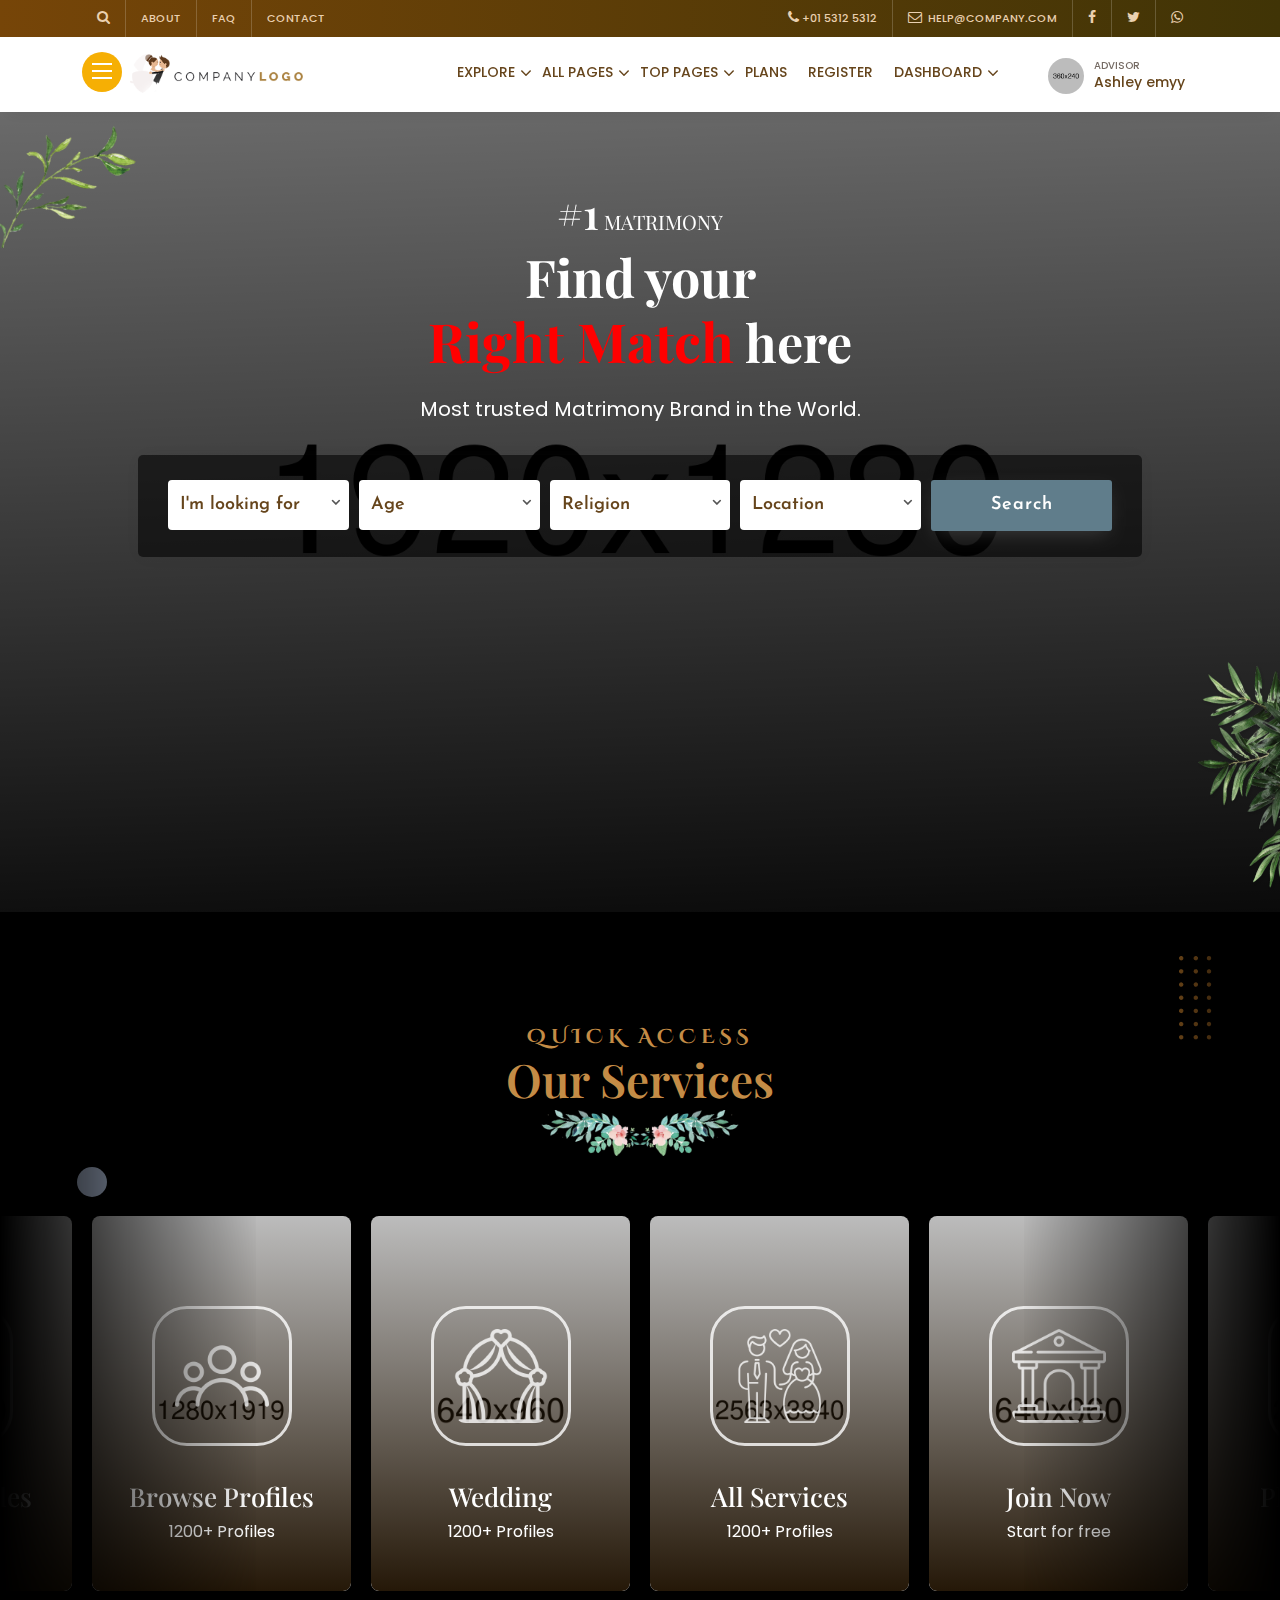
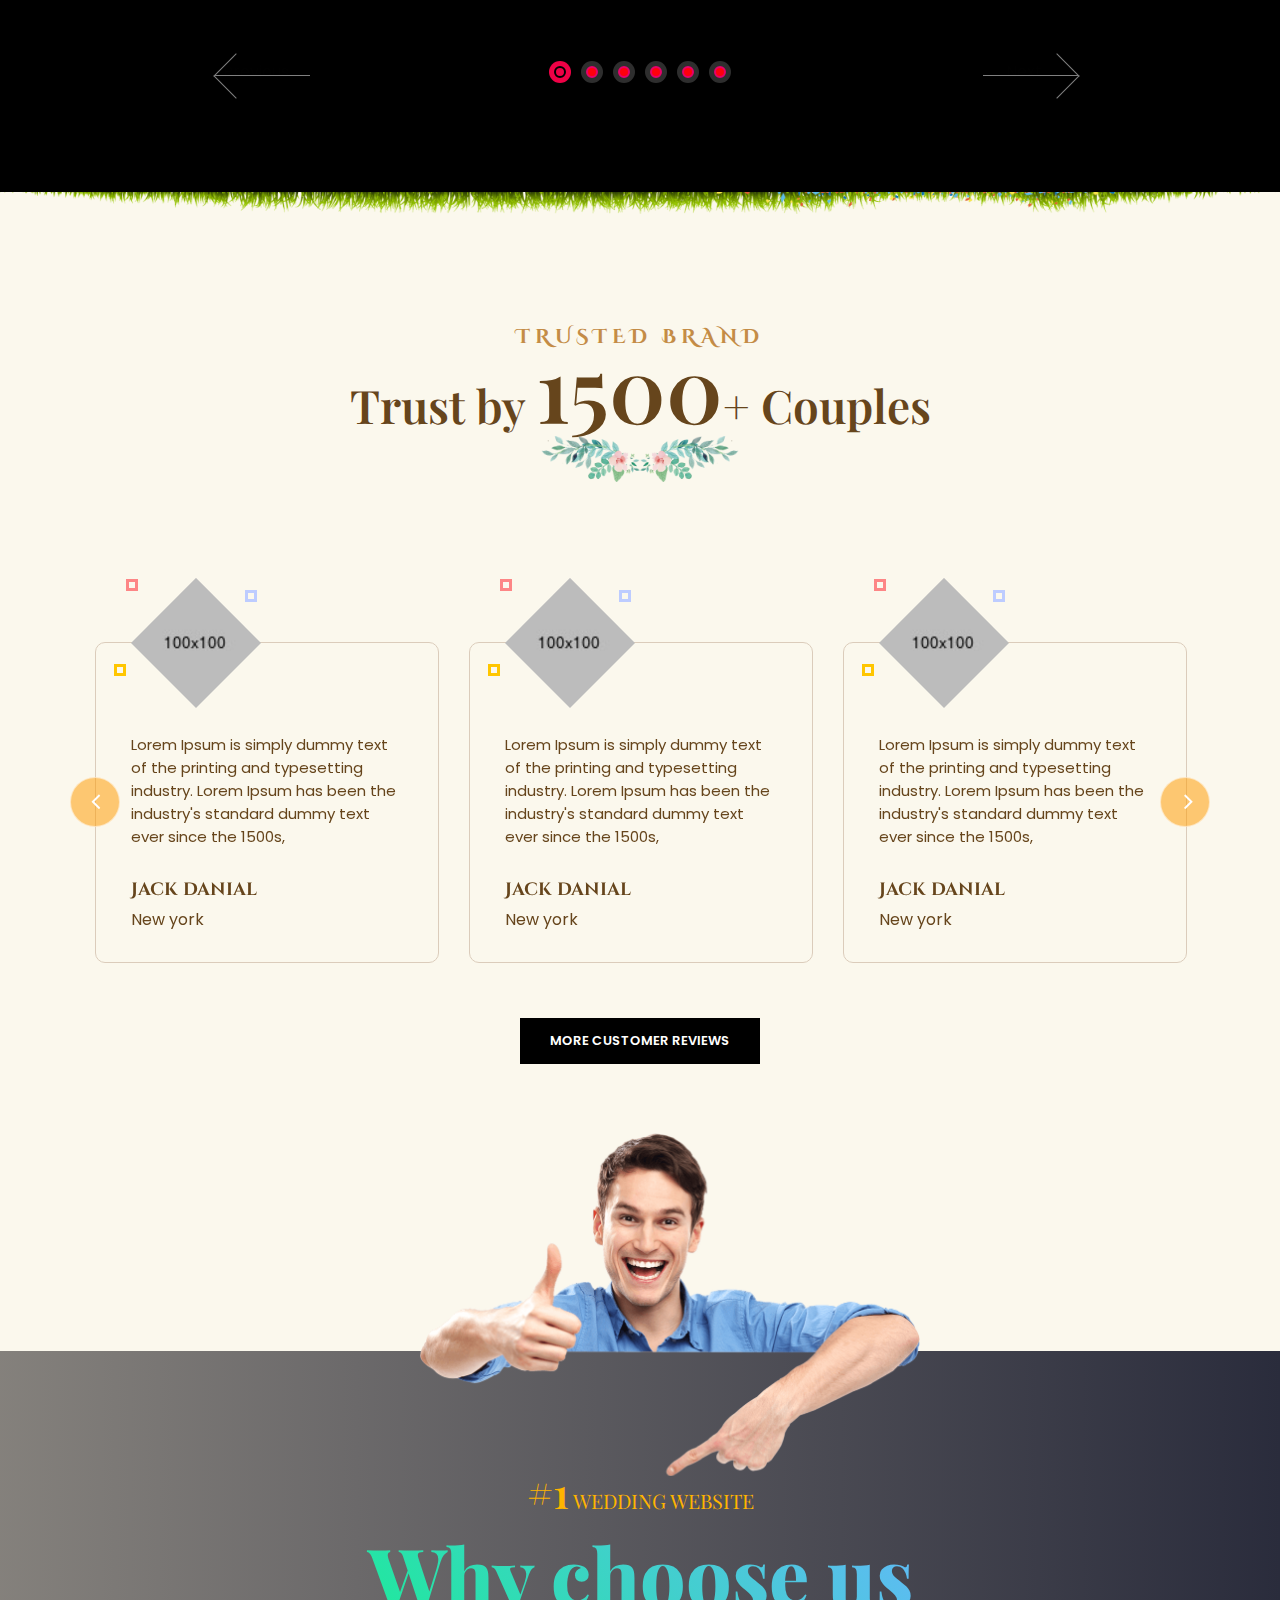
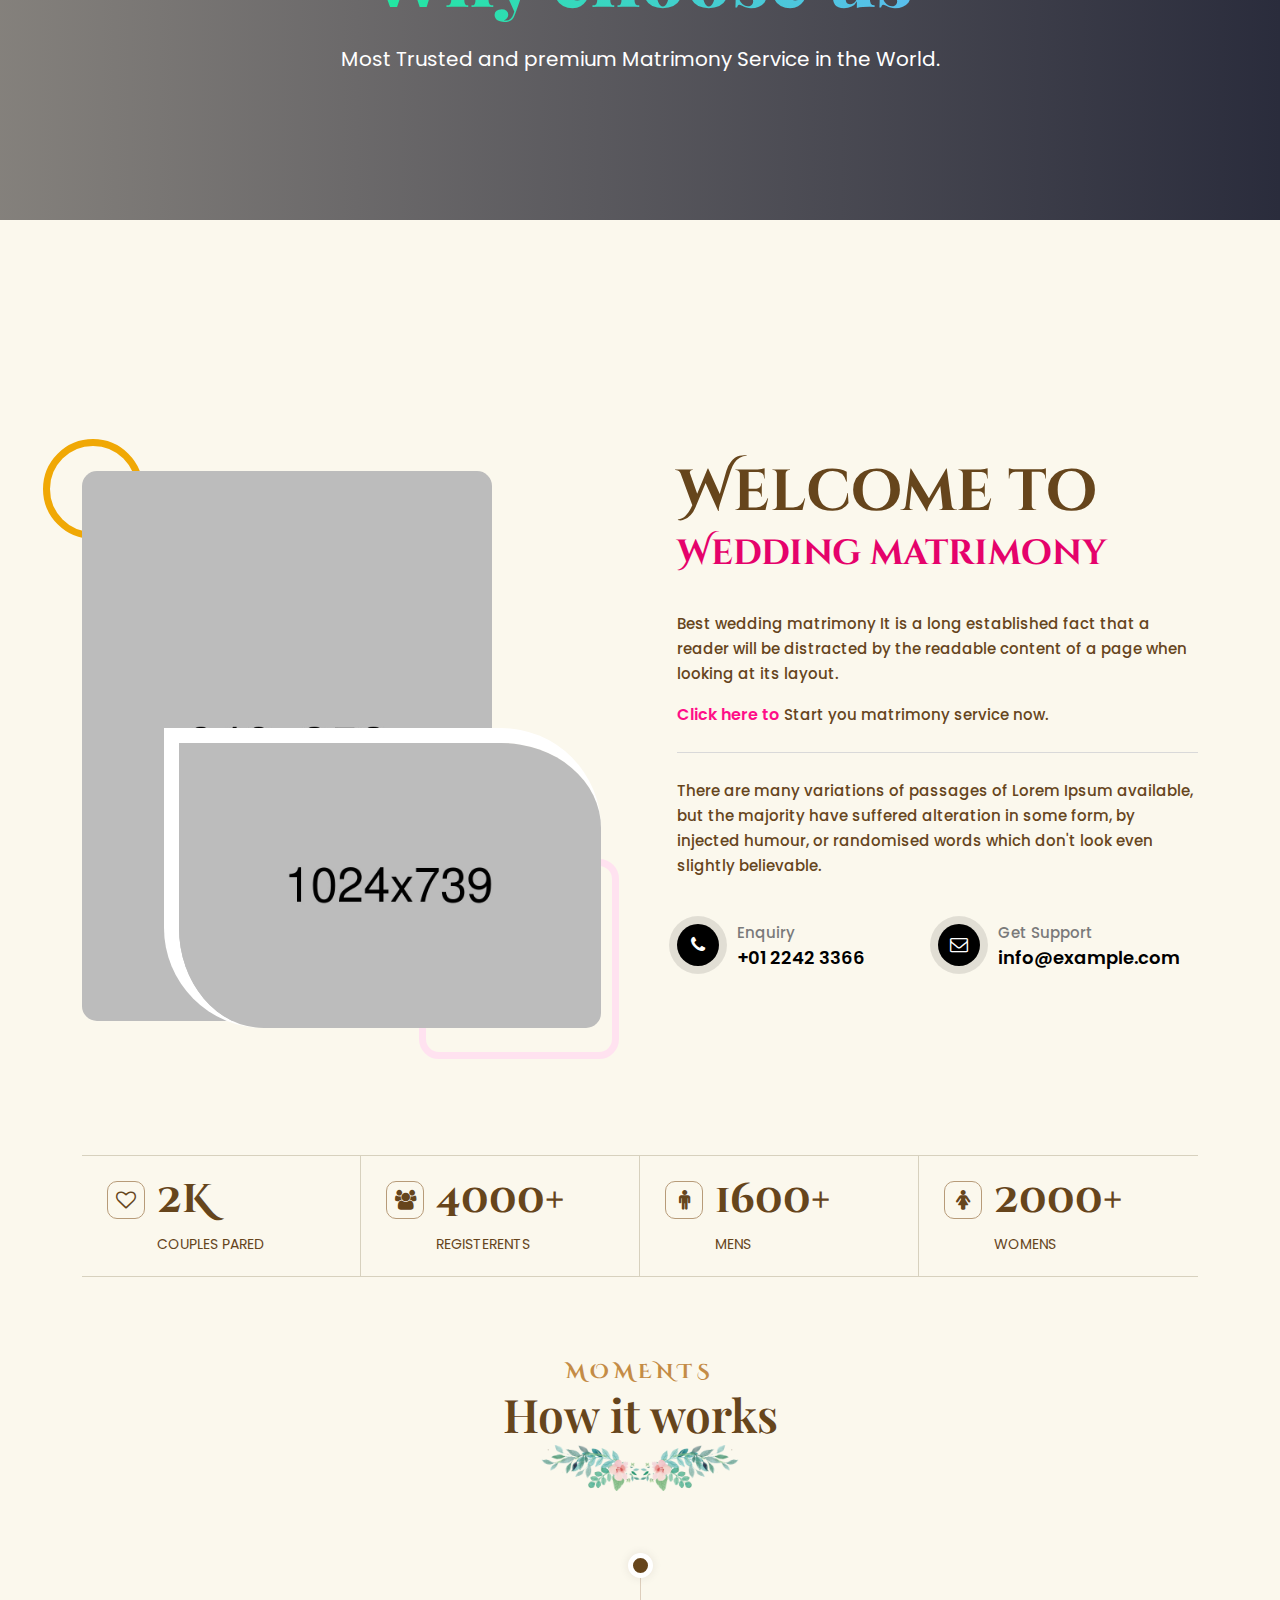
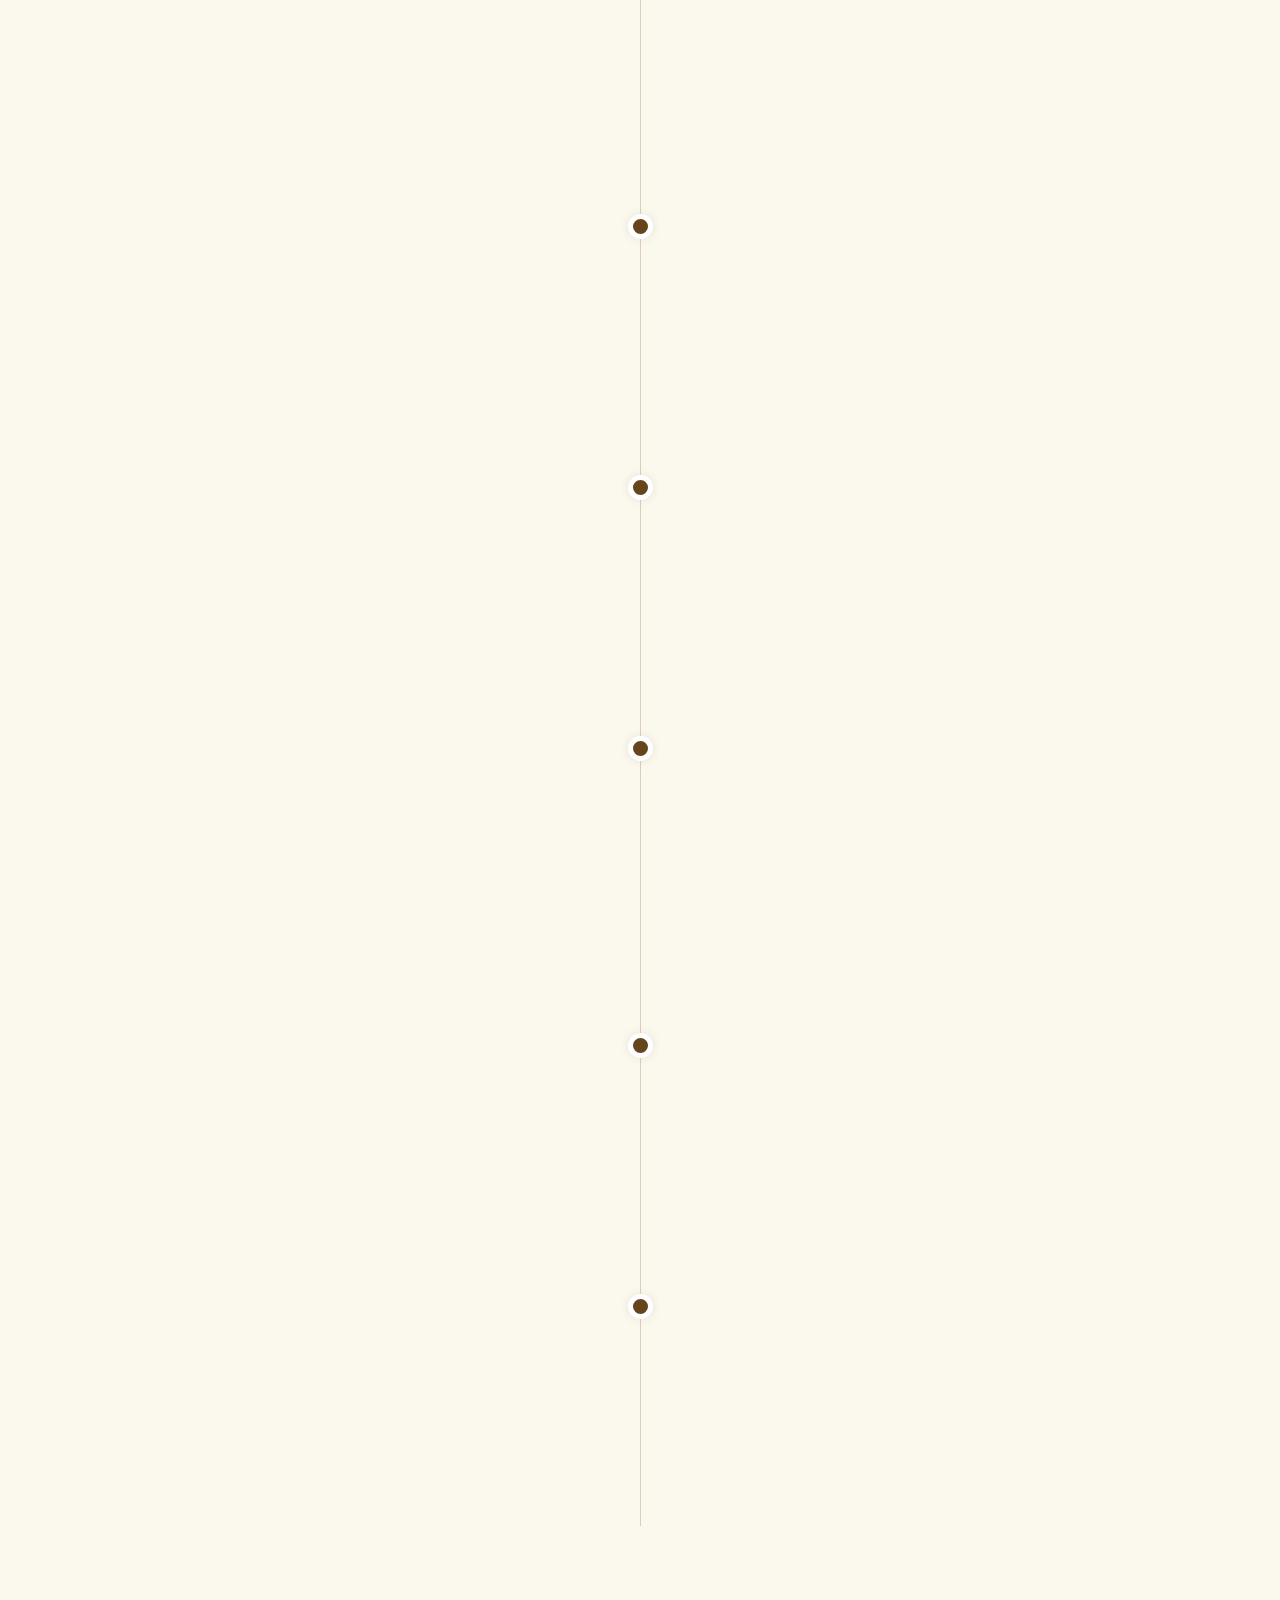
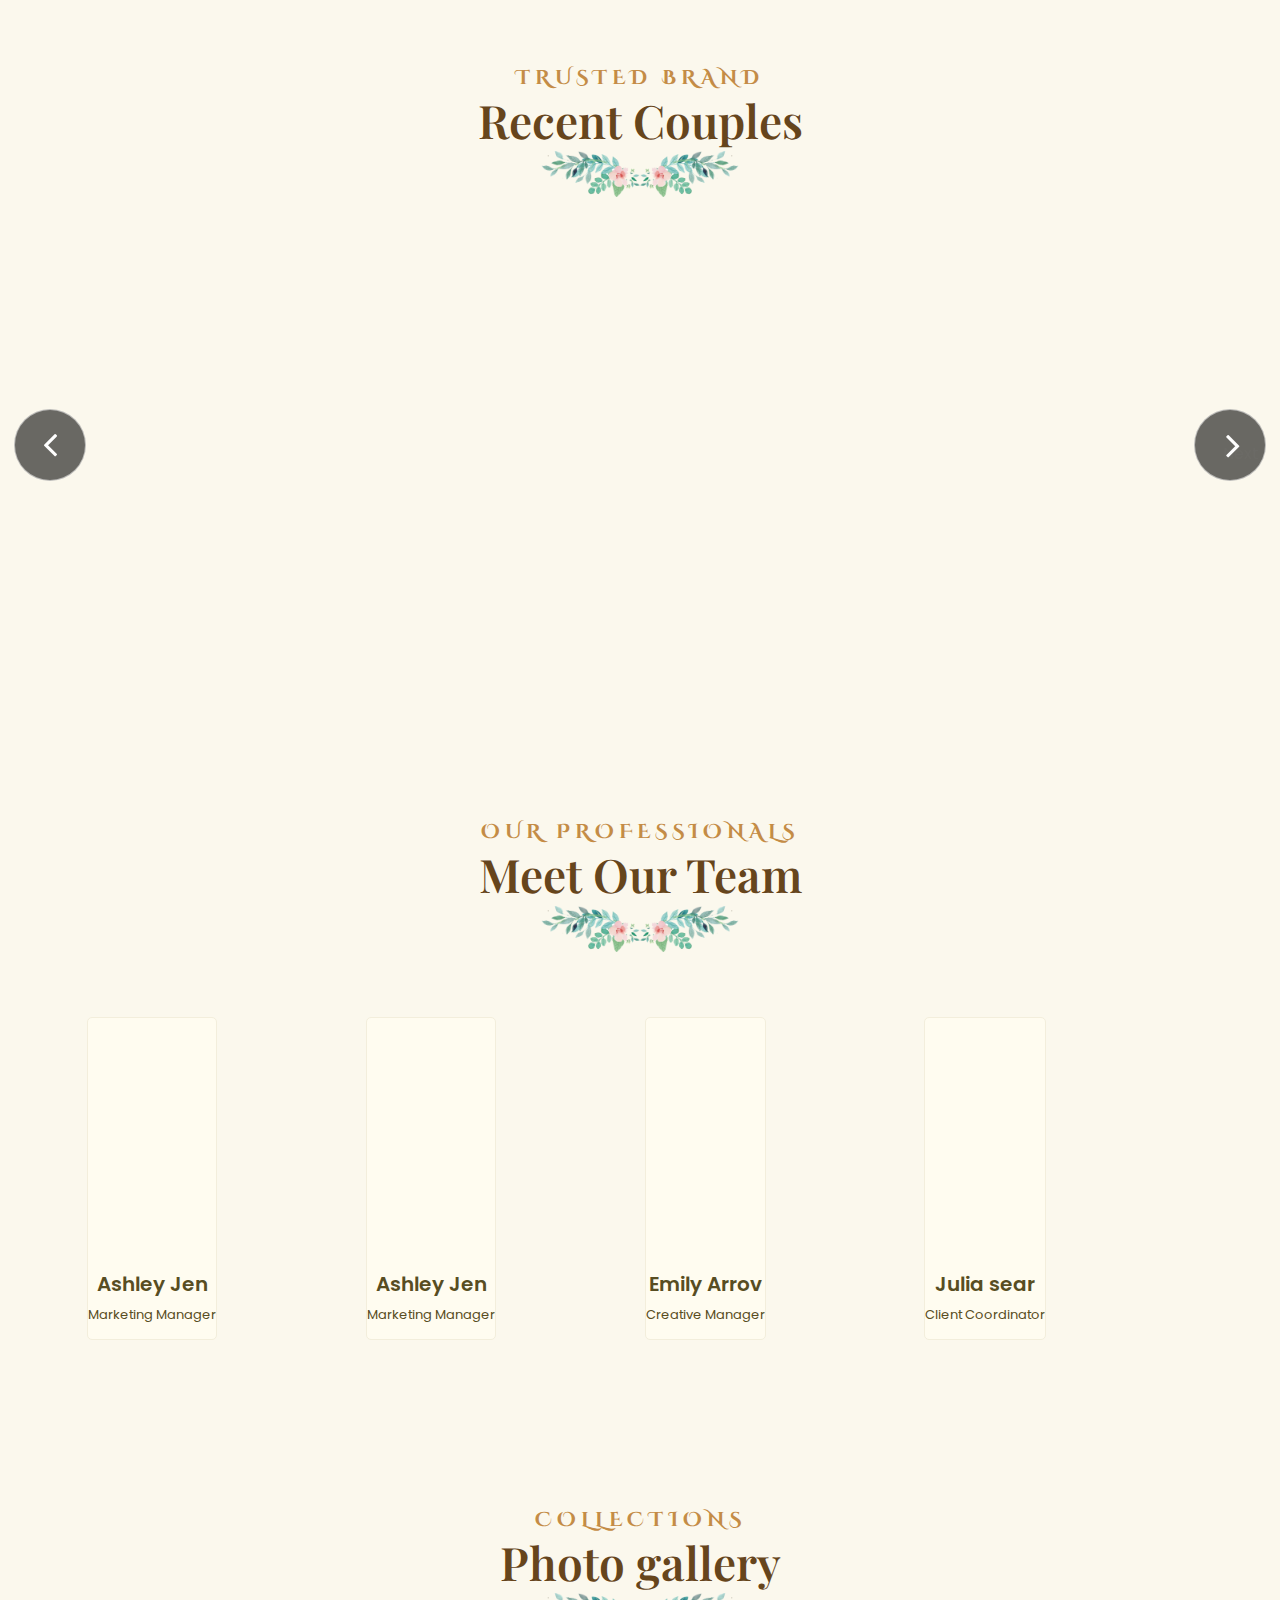
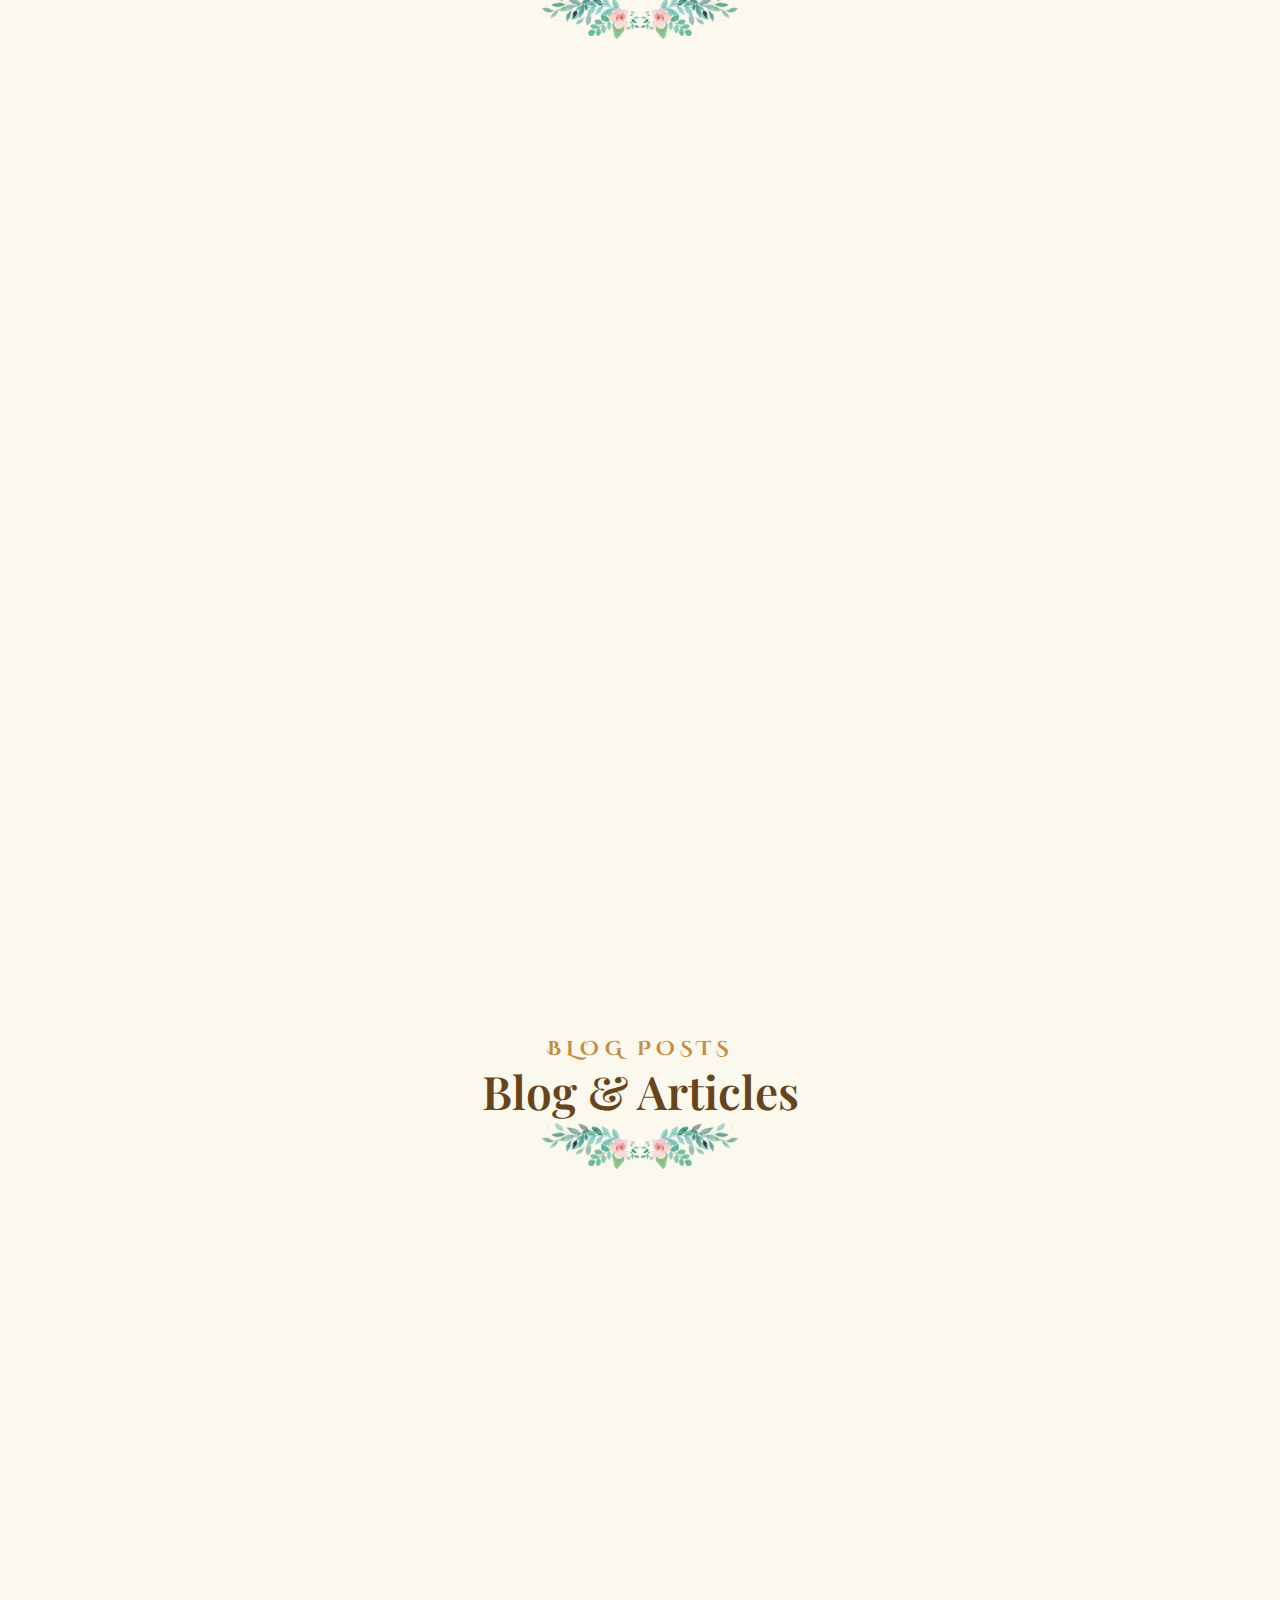
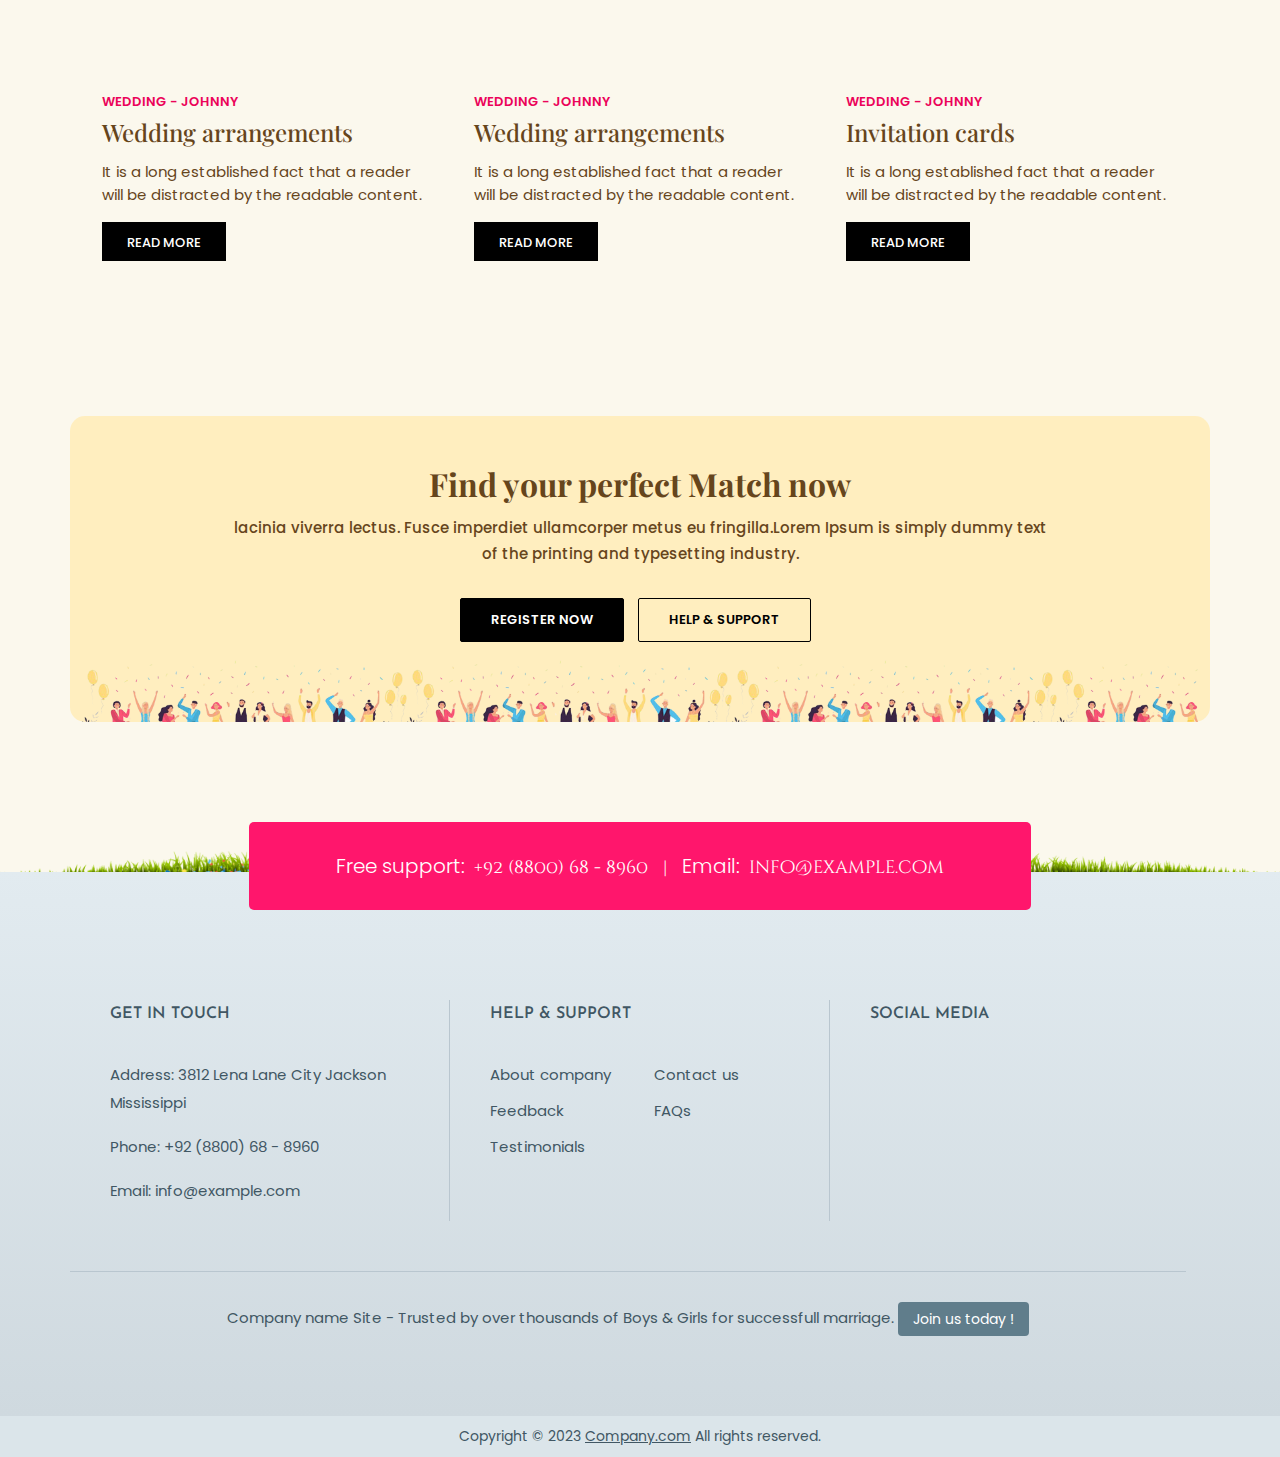
==== index.html @ 91223f70 "added" ====
<!doctype html>
<html lang="en">

<head>
    <title>Wedding Matrimony</title>
    <!--== META TAGS ==-->
    <meta charset="utf-8">
    <meta http-equiv="X-UA-Compatible" content="IE=edge">
    <meta name="viewport" content="width=device-width, initial-scale=1, maximum-scale=1">
    <meta name="theme-color" content="#f6af04">
    <meta name="description" content="">
    <meta name="keyword" content="">
    <!--== FAV ICON(BROWSER TAB ICON) ==-->
    <link rel="shortcut icon" href="images/fav.ico" type="image/x-icon">
    <!--== CSS FILES ==-->
    <link rel="stylesheet" href="css/bootstrap.css">
    <link rel="stylesheet" href="css/font-awesome.min.css">
    <link rel="stylesheet" href="css/animate.min.css">
    <link rel="stylesheet" href="css/style.css">

    <!-- HTML5 Shim and Respond.js IE8 support of HTML5 elements and media queries -->
    <!-- WARNING: Respond.js doesn't work if you view the page via file:// -->
    <!--[if lt IE 9]>
      <script src="js/html5shiv.min.js"></script>
      <script src="js/respond.min.js"></script>
      <![endif]-->
</head>

<body>
    <!-- PRELOADER -->
    <div id="preloader">
        <div class="plod">
            <span class="lod1"><img src="images/loder/1.png" alt="" loading="lazy"></span>
            <span class="lod2"><img src="images/loder/2.png" alt="" loading="lazy"></span>
            <span class="lod3"><img src="images/loder/3.png" alt="" loading="lazy"></span>
        </div>
    </div>
    <div class="pop-bg"></div>
    <!-- END PRELOADER -->

    <!-- POPUP SEARCH -->
    <div class="pop-search">
        <span class="ser-clo">+</span>
        <div class="inn">
            <form>
                <input type="text" placeholder="Search here...">
            </form>
            <div class="rel-sear">
                <h4>Top searches:</h4>
                <a href="all-profiles.html">Browse all profiles</a>
                <a href="all-profiles.html">Mens profile</a>
                <a href="all-profiles.html">Female profile</a>
                <a href="all-profiles.html">New profiles</a>
            </div>
        </div>
    </div>
    <!-- END -->

    <!-- TOP MENU -->
    <div class="head-top">
        <div class="container">
            <div class="row">
                <div class="lhs">
                    <ul>
                        <li><a href="#!" class="ser-open"><i class="fa fa-search" aria-hidden="true"></i></a></li>
                        <li><a href="about.html">About</a></li>
                        <li><a href="faq.html">FAQ</a></li>
                        <li><a href="contact.html">Contact</a></li>
                    </ul>
                </div>
                <div class="rhs">
                    <ul>
                        <li><a href="tel:+9704462944"><i class="fa fa-phone" aria-hidden="true"></i>&nbsp;+01 5312
                                5312</a></li>
                        <li><a href="mailto:info@example.com"><i class="fa fa-envelope-o"
                                    aria-hidden="true"></i>&nbsp; help@company.com</a></li>
                        <li><a href="#!"><i class="fa fa-facebook" aria-hidden="true"></i></a></li>
                        <li><a href="#!"><i class="fa fa-twitter" aria-hidden="true"></i></a></li>
                        <li><a href="#!"><i class="fa fa-whatsapp" aria-hidden="true"></i></a></li>
                    </ul>
                </div>
            </div>
        </div>
    </div>
    <!-- END -->

    <!-- MENU POPUP -->
    <div class="menu-pop menu-pop1">
        <span class="menu-pop-clo"><i class="fa fa-times" aria-hidden="true"></i></span>
        <div class="inn">
            <img src="images/logo-b.png" alt="" loading="lazy" class="logo-brand-only">
            <p><strong>Best Wedding Matrimony</strong> lacinia viverra lectus. Fusce imperdiet ullamcorper metus eu
                fringilla.Lorem Ipsum is simply dummy text of the printing and typesetting industry.</p>
            <ul class="menu-pop-info">
                <li><a href="#!"><i class="fa fa-phone" aria-hidden="true"></i>+92 (8800) 68 - 8960</a></li>
                <li><a href="#!"><i class="fa fa-whatsapp" aria-hidden="true"></i>+92 (8800) 68 - 8960</a></li>
                <li><a href="#!"><i class="fa fa-envelope-o" aria-hidden="true"></i>help@company.com</a></li>
                <li><a href="#!"><i class="fa fa-map-marker" aria-hidden="true"></i>3812 Lena Lane City Jackson Mississippi</a></li>
            </ul>
            <div class="menu-pop-help">
                <h4>Support Team</h4>
                <div class="user-pro">
                    <img src="images/profiles/1.jpg" alt="" loading="lazy">
                </div>
                <div class="user-bio">
                    <h5>Ashley emyy</h5>
                    <span>Senior personal advisor</span>
                    <a href="enquiry.html" class="btn btn-primary btn-sm">Ask your doubts</a>
                </div>
            </div>
            <div class="menu-pop-soci">
                <ul>
                    <li><a href="#!"><i class="fa fa-facebook" aria-hidden="true"></i></a></li>
                    <li><a href="#!"><i class="fa fa-twitter" aria-hidden="true"></i></a></li>
                    <li><a href="#!"><i class="fa fa-whatsapp" aria-hidden="true"></i></a></li>
                    <li><a href="#!"><i class="fa fa-linkedin" aria-hidden="true"></i></a></li>
                    <li><a href="#!"><i class="fa fa-youtube-play" aria-hidden="true"></i></a></li>
                    <li><a href="#!"><i class="fa fa-instagram" aria-hidden="true"></i></a></li>
                </ul>
            </div>
        </div>
    </div>
    <!-- END -->

    <!-- CONTACT EXPERT -->
    <div class="menu-pop menu-pop2">
        <span class="menu-pop-clo"><i class="fa fa-times" aria-hidden="true"></i></span>
        <div class="inn">
            <div class="menu-pop-help">
                <h4>Support Team</h4>
                <div class="user-pro">
                    <img src="images/profiles/1.jpg" alt="" loading="lazy">
                </div>
                <div class="user-bio">
                    <h5>Ashley emyy</h5>
                    <span>Senior personal advisor</span>
                    <a href="enquiry.html" class="btn btn-primary btn-sm">Ask your doubts</a>
                </div>
            </div>
            <div class="menu-pop-soci">
                <ul>
                    <li><a href="#!"><i class="fa fa-facebook" aria-hidden="true"></i></a></li>
                    <li><a href="#!"><i class="fa fa-twitter" aria-hidden="true"></i></a></li>
                    <li><a href="#!"><i class="fa fa-whatsapp" aria-hidden="true"></i></a></li>
                    <li><a href="#!"><i class="fa fa-linkedin" aria-hidden="true"></i></a></li>
                    <li><a href="#!"><i class="fa fa-youtube-play" aria-hidden="true"></i></a></li>
                    <li><a href="#!"><i class="fa fa-instagram" aria-hidden="true"></i></a></li>
                </ul>
            </div>

            <div class="late-news">
                <h4>Latest news</h4>
                <ul>
                    <li>
                        <div class="rel-pro-img">
                            <img src="images/couples/1.jpg" alt="" loading="lazy">
                        </div>
                        <div class="rel-pro-con">
                            <h5>Long established fact that a reader distracted</h5>
                            <span class="ic-date">12 Dec 2023</span>
                        </div>
                        <a href="blog-detail.html" class="fclick"></a>
                    </li>
                    <li>
                        <div class="rel-pro-img">
                            <img src="images/couples/3.jpg" alt="" loading="lazy">
                        </div>
                        <div class="rel-pro-con">
                            <h5>Long established fact that a reader distracted</h5>
                            <span class="ic-date">12 Dec 2023</span>
                        </div>
                        <a href="blog-detail.html" class="fclick"></a>
                    </li>
                    <li>
                        <div class="rel-pro-img">
                            <img src="images/couples/4.jpg" alt="" loading="lazy">
                        </div>
                        <div class="rel-pro-con">
                            <h5>Long established fact that a reader distracted</h5>
                            <span class="ic-date">12 Dec 2023</span>
                        </div>
                        <a href="blog-detail.html" class="fclick"></a>
                    </li>
                </ul>
            </div>

            <!-- HELP BOX -->
            <div class="prof-rhs-help">
                <div class="inn">
                    <h3>Tell us your Needs</h3>
                    <p>Tell us what kind of service you are looking for.</p>
                    <a href="enquiry.html">Register for free</a>
                </div>
            </div>
            <!-- END HELP BOX -->
        </div>
    </div>
    <!-- END -->

    <!-- MAIN MENU -->
    <div class="hom-top">
        <div class="container">
            <div class="row">
                <div class="hom-nav">
                    <!-- LOGO -->
                    <div class="logo">
                        <span class="menu desk-menu">
                            <i></i><i></i><i></i>
                        </span>
                        <a href="index.html" class="logo-brand"><img src="images/logo-b.png" alt="" loading="lazy"
                                class="ic-logo"></a>
                    </div>

                    <!-- EXPLORE MENU -->
                    <div class="bl">
                        <ul>
                            <li class="smenu-pare">
                                <span class="smenu">Explore</span>
                                <div class="smenu-open smenu-box">
                                    <div class="container">
                                        <div class="row">
                                            <h4 class="tit">Explore category</h4>
                                            <ul>
                                                <li>
                                                    <div class="menu-box menu-box-2">
                                                        <h5>Browse profiles <span>1200+ Verified profiles</span></h5>
                                                        <span class="explor-cta">More details</span>
                                                        <a href="all-profiles.html" class="fclick"></a>
                                                    </div>
                                                </li>
                                                <li>
                                                    <div class="menu-box menu-box-1">
                                                        <h5>Wedding page <span>Make reservation</span></h5>
                                                        <span class="explor-cta">More details</span>
                                                        <a href="wedding.html" class="fclick"></a>
                                                    </div>
                                                </li>
                                                <li>
                                                    <div class="menu-box menu-box-3">
                                                        <h5>All Services<span>Lorem ipsum dummy</span></h5>
                                                        <span class="explor-cta">More details</span>
                                                        <a href="services.html" class="fclick"></a>
                                                    </div>
                                                </li>
                                                <li>
                                                    <div class="menu-box menu-box-4">
                                                        <h5>Join Now <span>Lorem ipsum dummy</span></h5>
                                                        <span class="explor-cta">More details</span>
                                                        <a href="plans.html" class="fclick"></a>
                                                    </div>
                                                </li>
                                            </ul>
                                        </div>
                                    </div>
                                </div>
                            </li>
                            <li class="smenu-pare">
                                <span class="smenu">All pages</span>
                                <div class="smenu-open smenu-multi">
                                    <div class="container">
                                        <div class="row">
                                            <div class="multi-col">
                                                <div class="inn">
                                                    <h4>Page sets 1</h4>
                                                    <ul>
                                                        <li><a href="all-profiles.html">All profiles</a></li>
                                                        <li><a href="profile-details.html">Profile details</a></li>
                                                        <li><a href="wedding.html">Wedding</a></li>
                                                        <li><a href="wedding-video.html">Wedding video</a></li>
                                                        <li><a href="services.html">Our Services</a></li>
                                                    </ul>
                                                </div>
                                            </div>
                                            <div class="multi-col">
                                                <div class="inn">
                                                    <h4>Page sets 2</h4>
                                                    <ul>
                                                        <li><a href="plans.html">Pricing plans</a></li>
                                                        <li><a href="login.html">Login</a></li>
                                                        <li><a href="sign-up.html">Sign-up</a></li>
                                                        <li><a href="photo-gallery.html">Photo gallery</a></li>
                                                        <li><a href="photo-gallery-1.html">Photo gallery 1</a></li>
                                                    </ul>
                                                </div>
                                            </div>
                                            <div class="multi-col">
                                                <div class="inn">
                                                    <h4>Page sets 3</h4>
                                                    <ul>
                                                        <li><a href="contact.html">Contact</a></li>
                                                        <li><a href="about.html">About</a></li>
                                                        <li><a href="blog.html">Blog</a></li>
                                                        <li><a href="blog-detail.html">Blog detail</a></li>
                                                    </ul>
                                                </div>
                                            </div>
                                            <div class="multi-col">
                                                <div class="inn">
                                                    <h4>Page sets 4</h4>
                                                    <ul>
                                                        <li><a href="enquiry.html">Ask your doubts</a></li>
                                                        <li><a href="make-reservation.html">Make Reservation</a></li>
                                                        <li><a href="faq.html">FAQ</a></li>
                                                        <li><a href="coming-soon.html" target="_blank">Coming soon</a>
                                                        </li>
                                                        <li><a href="404.html">404</a></li>
                                                    </ul>
                                                </div>
                                            </div>
                                            <div class="multi-col full">
                                                <div class="inn">
                                                    <h4>User dashboard pages</h4>
                                        <ul>
                                            <li><a href="user-dashboard.html">Dashboard</a></li>
                                            <li><a href="user-profile.html">My profile</a></li>
                                            <li><a href="user-interests.html">Interests</a></li>
                                            <li><a href="user-chat.html">Chat lists</a></li>
                                            <li><a href="user-plan.html">My plan details</a></li>
                                            <li><a href="user-setting.html">Profile settings</a></li>
                                            <li><a href="user-profile-edit.html">Edit full profile</a></li>
                                            <li><a href="login.html">Sign in</a></li>
                                        </ul>
                                                </div>
                                            </div>
                                        </div>
                                    </div>
                                </div>
                            </li>
                            <li class="smenu-pare">
                                <span class="smenu">Top pages</span>
                                <div class="smenu-open smenu-single">
                                    <ul>
                                        <li><a href="all-profiles.html">All profiles</a></li>
                                        <li><a href="profile-details.html">Profile details</a></li>
                                        <li><a href="wedding.html">Wedding</a></li>
                                        <li><a href="blog.html">Blog</a></li>
                                        <li><a href="blog-detail.html">Blog detail</a></li>
                                        <li><a href="about.html">About</a></li>
                                        <li><a href="contact.html">Contact</a></li>
                                        <li><a href="photo-gallery.html">Photo gallery</a></li>
                                        <li><a href="photo-gallery-1.html">Photo gallery 1</a></li>
                                        <li><a href="login.html">Login</a></li>
                                        <li><a href="sign-up.html">Sign-up</a></li>
                                        <li><a href="plans.html">Pricing plans</a></li>
                                    </ul>
                                </div>
                            </li>
                            <li><a href="plans.html">Plans</a></li>
                            <li><a href="sign-up.html">Register</a></li>
                            <li class="smenu-pare">
                                <span class="smenu">Dashboard</span>
                                <div class="smenu-open smenu-single">
                                    <ul>
                                        <li><a href="user-dashboard.html">Dashboard</a></li>
                                        <li><a href="user-profile.html">My profile</a></li>
                                        <li><a href="user-interests.html">Interests</a></li>
                                        <li><a href="user-chat.html">Chat lists</a></li>
                                        <li><a href="user-plan.html">My plan details</a></li>
                                        <li><a href="user-setting.html">Profile settings</a></li>
                                        <li><a href="user-profile-edit.html">Edit full profile</a></li>
                                        <li><a href="login.html">Sign in</a></li>
                                    </ul>
                                </div>
                            </li>
                        </ul>
                    </div>

                    <!-- USER PROFILE -->
                    <div class="al">
                        <div class="head-pro">
                            <img src="images/profiles/1.jpg" alt="" loading="lazy">
                            <b>Advisor</b><br>
                            <h4>Ashley emyy</h4>
                            <span class="fclick"></span>
                        </div>
                    </div>

                    <!--MOBILE MENU-->
                    <div class="mob-menu">
                        <div class="mob-me-ic">
                            <span class="ser-open mobile-ser">
                                <img src="images/icon/search.svg" alt="">
                            </span>
                            <span class="mobile-exprt" data-mob="dashbord">
                                <img src="images/icon/users.svg" alt="">
                            </span>
                            <span class="mobile-menu" data-mob="mobile">
                                <img src="images/icon/menu.svg" alt="">
                            </span>
                        </div>
                    </div>
                    <!--END MOBILE MENU-->
                </div>
            </div>
        </div>
    </div>
    <!-- END -->

    <!-- EXPLORE MENU POPUP -->
    <div class="mob-me-all mobile_menu">
        <div class="mob-me-clo"><img src="images/icon/close.svg" alt=""></div>
        <div class="mv-bus">
            <h4><i class="fa fa-globe" aria-hidden="true"></i> EXPLORE CATEGORY</h4>
            <ul>
                <li><a href="all-profiles.html">Browse profiles</a></li>
                <li><a href="wedding.html">Wedding page</a></li>
                <li><a href="services.html">All Services</a></li>
                <li><a href="plans.html">Join Now</a></li>
            </ul>
            <h4><i class="fa fa-align-center" aria-hidden="true"></i> All Pages</h4>
            <ul>
                <li><a href="all-profiles.html">All profiles</a></li>
                <li><a href="profile-details.html">Profile details</a></li>
                <li><a href="wedding.html">Wedding</a></li>
                <li><a href="wedding-video.html">Wedding video</a></li>
                <li><a href="services.html">Our Services</a></li>
                <li><a href="plans.html">Pricing plans</a></li>
                <li><a href="login.html">Login</a></li>
                <li><a href="sign-up.html">Sign-up</a></li>
                <li><a href="photo-gallery.html">Photo gallery</a></li>
                <li><a href="photo-gallery-1.html">Photo gallery 1</a></li>
                <li><a href="contact.html">Contact</a></li>
                <li><a href="about.html">About</a></li>
                <li><a href="blog.html">Blog</a></li>
                <li><a href="blog-detail.html">Blog detail</a></li>
                <li><a href="enquiry.html">Ask your doubts</a></li>
                <li><a href="make-reservation.html">Make Reservation</a></li>
                <li><a href="faq.html">FAQ</a></li>
                <li><a href="coming-soon.html" target="_blank">Coming soon</a></li>
                <li><a href="404.html">404</a></li>
            </ul>
            <div class="menu-pop-help">
                <h4>Support Team</h4>
                <div class="user-pro">
                    <img src="images/profiles/1.jpg" alt="" loading="lazy">
                </div>
                <div class="user-bio">
                    <h5>Ashley emyy</h5>
                    <span>Senior personal advisor</span>
                    <a href="enquiry.html" class="btn btn-primary btn-sm">Ask your doubts</a>
                </div>
            </div>
            <div class="menu-pop-soci">
                <ul>
                    <li><a href="#!"><i class="fa fa-facebook" aria-hidden="true"></i></a></li>
                    <li><a href="#!"><i class="fa fa-twitter" aria-hidden="true"></i></a></li>
                    <li><a href="#!"><i class="fa fa-whatsapp" aria-hidden="true"></i></a></li>
                    <li><a href="#!"><i class="fa fa-linkedin" aria-hidden="true"></i></a></li>
                    <li><a href="#!"><i class="fa fa-youtube-play" aria-hidden="true"></i></a></li>
                    <li><a href="#!"><i class="fa fa-instagram" aria-hidden="true"></i></a></li>
                </ul>
            </div>
            <div class="late-news">
                <h4>Latest news</h4>
                <ul>
                    <li>
                        <div class="rel-pro-img">
                            <img src="images/couples/1.jpg" alt="" loading="lazy">
                        </div>
                        <div class="rel-pro-con">
                            <h5>Long established fact that a reader distracted</h5>
                            <span class="ic-date">12 Dec 2023</span>
                        </div>
                        <a href="blog-detail.html" class="fclick"></a>
                    </li>
                    <li>
                        <div class="rel-pro-img">
                            <img src="images/couples/3.jpg" alt="" loading="lazy">
                        </div>
                        <div class="rel-pro-con">
                            <h5>Long established fact that a reader distracted</h5>
                            <span class="ic-date">12 Dec 2023</span>
                        </div>
                        <a href="blog-detail.html" class="fclick"></a>
                    </li>
                    <li>
                        <div class="rel-pro-img">
                            <img src="images/couples/4.jpg" alt="" loading="lazy">
                        </div>
                        <div class="rel-pro-con">
                            <h5>Long established fact that a reader distracted</h5>
                            <span class="ic-date">12 Dec 2023</span>
                        </div>
                        <a href="blog-detail.html" class="fclick"></a>
                    </li>
                </ul>
            </div>
            <div class="prof-rhs-help">
                <div class="inn">
                    <h3>Tell us your Needs</h3>
                    <p>Tell us what kind of service you are looking for.</p>
                    <a href="enquiry.html">Register for free</a>
                </div>
            </div>
        </div>
    </div>
    <!-- END MOBILE MENU POPUP -->

    <!-- MOBILE USER PROFILE MENU POPUP -->
    <div class="mob-me-all dashbord_menu">
        <div class="mob-me-clo"><img src="images/icon/close.svg" alt=""></div>
        <div class="mv-bus">
            <div class="head-pro">
                <img src="images/profiles/1.jpg" alt="" loading="lazy">
                <b>user profile</b><br>
                <h4>Ashley emyy</h4>
            </div>
            <ul>
                <li><a href="login.html">Login</a></li>
                <li><a href="sign-up.html">Sign-up</a></li>
                <li><a href="plans.html">Pricing plans</a></li>
                <li><a href="all-profiles.html">Browse profiles</a></li>
            </ul>
        </div>
    </div>
    <!-- END USER PROFILE MENU POPUP -->

    <!-- BANNER & SEARCH -->
    <section>
        <div class="str">
            <div class="hom-head">
                <div class="container">
                    <div class="row">
                        <div class="hom-ban">
                            <div class="ban-tit">
                                <span><i class="no1">#1</i> Matrimony</span>
                                <h1>Find your<br><b>Right Match</b> here</h1>
                                <p>Most trusted Matrimony Brand in the World.</p>
                            </div>
                            <div class="ban-search chosenini">
                                <form>
                                    <ul>
                                        <li class="sr-look">
                                            <div class="form-group">
                                                <label>I'm looking for</label>
                                                <select class="chosen-select">
                                                    <option value="">I'm looking for</option>
                                                    <option value="Men">Men</option>
                                                    <option value="Women">Women</option>
                                                </select>
                                            </div>
                                        </li>
                                        <li class="sr-age">
                                            <div class="form-group">
                                                <label>Age</label>
                                                <select class="chosen-select">
                                                    <option value="">Age</option>
                                                    <option value="">18 to 30</option>
                                                    <option value="">31 to 40</option>
                                                    <option value="">41 to 50</option>
                                                    <option value="">51 to 60</option>
                                                    <option value="">61 to 70</option>
                                                    <option value="">71 to 80</option>
                                                    <option value="">81 to 90</option>
                                                    <option value="">91 to 100</option>
                                                </select>
                                            </div>
                                        </li>
                                        <li class="sr-reli">
                                            <div class="form-group">
                                                <label>Religion</label>
                                                <select class="chosen-select">
                                                    <option>Religion</option>
                                                    <option>Any</option>
                                                    <option>Hindu</option>
                                                    <option>Muslim</option>
                                                    <option>Jain</option>
                                                    <option>Christian</option>
                                                </select>
                                            </div>
                                        </li>
                                        <li class="sr-cit">
                                            <div class="form-group">
                                                <label>City</label>
                                                <select class="chosen-select">
                                                    <option>Location</option>
                                                    <option>Any location</option>
                                                    <option>Chennai</option>
                                                    <option>New york</option>
                                                    <option>Perth</option>
                                                    <option>London</option>
                                                </select>
                                            </div>
                                        </li>
                                        <li class="sr-btn">
                                            <input type="submit" value="Search">
                                        </li>
                                    </ul>
                                </form>
                            </div>
                        </div>
                    </div>
                </div>
            </div>
        </div>
    </section>
    <!-- END -->

    <!-- BANNER SLIDER -->
    <section>
        <div class="hom-ban-sli">
            <div>
                <ul class="ban-sli">
                    <li>
                        <div class="image">
                            <img src="images/ban-bg.jpg" alt="" loading="lazy">
                        </div>
                    </li>
                    <li>
                        <div class="image">
                            <img src="images/banner.jpg" alt="" loading="lazy">
                        </div>
                    </li>
                </ul>
            </div>
        </div>
    </section>
    <!-- END -->

    <!-- QUICK ACCESS -->
    <section>
        <div class="str home-acces-main">
            <div class="container">
                <div class="row">
                    <!-- BACKGROUND SHAPE -->
                    <div class="wedd-shap">
                        <span class="abo-shap-1"></span>
                        <span class="abo-shap-4"></span>
                    </div>
                    <!-- END BACKGROUND SHAPE -->

                    <div class="home-tit">
                        <p>Quick Access</p>
                        <h2><span>Our Services</span></h2>
                        <span class="leaf1"></span>
                        <span class="tit-ani-"></span>
                    </div>
                    <div class="home-acces">
                        <ul class="hom-qui-acc-sli">
                            <li>
                                <div class="wow fadeInUp hacc hacc1" data-wow-delay="0.1s">
                                    <div class="con">
                                        <img src="images/icon/user.png" alt="" loading="lazy">
                                        <h4>Browse Profiles</h4>
                                        <p>1200+ Profiles</p>
                                        <a href="all-profiles.html">View more</a>
                                    </div>
                                </div>
                            </li>
                            <li>
                                <div class="wow fadeInUp hacc hacc2" data-wow-delay="0.2s">
                                    <div class="con">
                                        <img src="images/icon/gate.png" alt="" loading="lazy">
                                        <h4>Wedding</h4>
                                        <p>1200+ Profiles</p>
                                        <a href="wedding-video.html">View more</a>
                                    </div>
                                </div>
                            </li>
                            <li>
                                <div class="wow fadeInUp hacc hacc3" data-wow-delay="0.3s">
                                    <div class="con">
                                        <img src="images/icon/couple.png" alt="" loading="lazy">
                                        <h4>All Services</h4>
                                        <p>1200+ Profiles</p>
                                        <a href="services.html">View more</a>
                                    </div>
                                </div>
                            </li>
                            <li>
                                <div class="wow fadeInUp hacc hacc4" data-wow-delay="0.4s">
                                    <div class="con">
                                        <img src="images/icon/hall.png" alt="" loading="lazy">
                                        <h4>Join Now</h4>
                                        <p>Start for free</p>
                                        <a href="plans.html">Get started</a>
                                    </div>
                                </div>
                            </li>
                            <li>
                                <div class="wow fadeInUp hacc hacc3" data-wow-delay="0.3s">
                                    <div class="con">
                                        <img src="images/icon/photo-camera.png" alt="" loading="lazy">
                                        <h4>Photo gallery</h4>
                                        <p>1200+ Profiles</p>
                                        <a href="photo-gallery.html">View more</a>
                                    </div>
                                </div>
                            </li>
                            <li>
                                <div class="wow fadeInUp hacc hacc4" data-wow-delay="0.4s">
                                    <div class="con">
                                        <img src="images/icon/cake.png" alt="" loading="lazy">
                                        <h4>Blog & Articles</h4>
                                        <p>Start for free</p>
                                        <a href="blog.html">Get started</a>
                                    </div>
                                </div>
                            </li>
                        </ul>
                    </div>
                </div>
            </div>
        </div>
    </section>
    <!-- END -->

    <!-- TRUST BRANDS -->
    <section>
        <div class="hom-cus-revi">
            <div class="container">
                <div class="row">
                    <div class="home-tit">
                        <p>trusted brand</p>
                        <h2><span>Trust by <b class="num">1500</b>+ Couples</span></h2>
                        <span class="leaf1"></span>
                        <span class="tit-ani-"></span>
                    </div>
                    <div class="slid-inn cus-revi">
                        <ul class="slider3">
                            <li>
                                <div class="cus-revi-box">
                                    <div class="revi-im">
                                        <img src="images/user/1.jpg" alt="" loading="lazy">
                                        <i class="cir-com cir-1"></i>
                                        <i class="cir-com cir-2"></i>
                                        <i class="cir-com cir-3"></i>
                                    </div>
                                    <p>Lorem Ipsum is simply dummy text of the printing and typesetting industry. Lorem
                                        Ipsum has been the industry's standard dummy text ever since the 1500s, </p>
                                    <h5>Jack danial</h5>
                                    <span>New york</span>
                                </div>
                            </li>
                            <li>
                                <div class="cus-revi-box">
                                    <div class="revi-im">
                                        <img src="images/user/2.jpg" alt="" loading="lazy">
                                        <i class="cir-com cir-1"></i>
                                        <i class="cir-com cir-2"></i>
                                        <i class="cir-com cir-3"></i>
                                    </div>
                                    <p>Lorem Ipsum is simply dummy text of the printing and typesetting industry. Lorem
                                        Ipsum has been the industry's standard dummy text ever since the 1500s, </p>
                                    <h5>Jack danial</h5>
                                    <span>New york</span>
                                </div>
                            </li>
                            <li>
                                <div class="cus-revi-box">
                                    <div class="revi-im">
                                        <img src="images/user/3.jpg" alt="" loading="lazy">
                                        <i class="cir-com cir-1"></i>
                                        <i class="cir-com cir-2"></i>
                                        <i class="cir-com cir-3"></i>
                                    </div>
                                    <p>Lorem Ipsum is simply dummy text of the printing and typesetting industry. Lorem
                                        Ipsum has been the industry's standard dummy text ever since the 1500s, </p>
                                    <h5>Jack danial</h5>
                                    <span>New york</span>
                                </div>
                            </li>
                            <li>
                                <div class="cus-revi-box">
                                    <div class="revi-im">
                                        <img src="images/user/5.jpg" alt="" loading="lazy">
                                        <i class="cir-com cir-1"></i>
                                        <i class="cir-com cir-2"></i>
                                        <i class="cir-com cir-3"></i>
                                    </div>
                                    <p>Lorem Ipsum is simply dummy text of the printing and typesetting industry. Lorem
                                        Ipsum has been the industry's standard dummy text ever since the 1500s, </p>
                                    <h5>Jack danial</h5>
                                    <span>New york</span>
                                </div>
                            </li>
                        </ul>
                    </div>
                    <div class="cta-full-wid">
                        <a href="#!" class="cta-dark">More customer reviews</a>
                    </div>
                </div>
            </div>
        </div>
    </section>
    <!-- END -->

    <!-- BANNER -->
    <section>
        <div class="str">
            <div class="ban-inn ban-home">
                <div class="container">
                    <div class="row">
                        <div class="hom-ban">
                            <div class="ban-tit">
                                <span><i class="no1">#1</i> Wedding Website</span>
                                <h2>Why choose us</h2>
                                <p>Most Trusted and premium Matrimony Service in the World.</p>
                            </div>
                        </div>
                    </div>
                </div>
            </div>
        </div>
    </section>
    <!-- END -->

    <!-- START -->
    <section>
        <div class="ab-sec2">
            <div class="container">
                <div class="row">
                    <ul>
                        <li>
                            <div class="animate animate__animated animate__slower" data-ani="animate__flipInX"
                                data-dely="0.1">
                                <img src="images/icon/prize.png" alt="" loading="lazy">
                                <h4>Genuine profiles</h4>
                                <p>Contact genuine profiles with 100% verified mobile</p>
                            </div>
                        </li>
                        <li>
                            <div class="animate animate__animated animate__slower" data-ani="animate__flipInX"
                                data-dely="0.3">
                                <img src="images/icon/trust.png" alt="" loading="lazy">
                                <h4>Most trusted</h4>
                                <p>The most trusted wedding matrimony brand lorem</p>
                            </div>
                        </li>
                        <li>
                            <div class="animate animate__animated animate__slower" data-ani="animate__flipInX"
                                data-dely="0.6">
                                <img src="images/icon/rings.png" alt="" loading="lazy">
                                <h4>2000+ weddings</h4>
                                <p>Lakhs of peoples have found their life partner</p>
                            </div>
                        </li>
                    </ul>
                </div>
            </div>
        </div>
    </section>
    <!-- END -->

    <!-- ABOUT START -->
    <section>
        <div class="ab-wel">
            <div class="container">
                <div class="row">
                    <div class="col-lg-6">
                        <div class="ab-wel-lhs">
                            <span class="ab-wel-3"></span>
                            <img src="images/about/1.jpg" alt="" loading="lazy" class="ab-wel-1">
                            <img src="images/couples/20.jpg" alt="" loading="lazy" class="ab-wel-2">
                            <span class="ab-wel-4"></span>
                        </div>
                    </div>
                    <div class="col-lg-6">
                        <div class="ab-wel-rhs">
                            <div class="ab-wel-tit">
                                <h2>Welcome to <em>Wedding matrimony</em></h2>
                                <p>Best wedding matrimony It is a long established fact that a reader will be distracted
                                    by the readable content of a page when looking at its layout. </p>
                                <p> <a href="plans.html">Click here to</a> Start you matrimony service now.</p>
                            </div>
                            <div class="ab-wel-tit-1">
                                <p>There are many variations of passages of Lorem Ipsum available, but the majority have
                                    suffered alteration in some form, by injected humour, or randomised words which
                                    don't look even slightly believable.</p>
                            </div>
                            <div class="ab-wel-tit-2">
                                <ul>
                                    <li>
                                        <div>
                                            <i class="fa fa-phone" aria-hidden="true"></i>
                                            <h4>Enquiry <em>+01 2242 3366</em></h4>
                                        </div>
                                    </li>
                                    <li>
                                        <div>
                                            <i class="fa fa-envelope-o" aria-hidden="true"></i>
                                            <h4>Get Support <em>info@example.com</em></h4>
                                        </div>
                                    </li>
                                </ul>
                            </div>
                        </div>
                    </div>
                </div>
            </div>
        </div>
    </section>
    <!-- END -->

    <!-- COUNTS START -->
    <section>
        <div class="ab-cont">
            <div class="container">
                <div class="row">
                    <ul>
                        <li>
                            <div class="ab-cont-po">
                                <i class="fa fa-heart-o" aria-hidden="true"></i>
                                <div>
                                    <h4>2K</h4>
                                    <span>Couples pared</span>
                                </div>
                            </div>
                        </li>
                        <li>
                            <div class="ab-cont-po">
                                <i class="fa fa-users" aria-hidden="true"></i>
                                <div>
                                    <h4>4000+</h4>
                                    <span>Registerents</span>
                                </div>
                            </div>
                        </li>
                        <li>
                            <div class="ab-cont-po">
                                <i class="fa fa-male" aria-hidden="true"></i>
                                <div>
                                    <h4>1600+</h4>
                                    <span>Mens</span>
                                </div>
                            </div>
                        </li>
                        <li>
                            <div class="ab-cont-po">
                                <i class="fa fa-female" aria-hidden="true"></i>
                                <div>
                                    <h4>2000+</h4>
                                    <span>Womens</span>
                                </div>
                            </div>
                        </li>
                    </ul>
                </div>
            </div>
        </div>
    </section>
    <!-- END -->

    <!-- MOMENTS START -->
    <section>
        <div class="wedd-tline">
            <div class="container">
                <div class="row">
                    <div class="home-tit">
                        <p>Moments</p>
                        <h2><span>How it works</span></h2>
                        <span class="leaf1"></span>
                        <span class="tit-ani-"></span>
                    </div>
                    <div class="inn">
                        <ul>
                            <li>
                                <div class="tline-inn">
                                    <div class="tline-im animate animate__animated animate__slower"
                                        data-ani="animate__fadeInUp">
                                        <img src="images/icon/rings.png" alt="" loading="lazy">
                                    </div>
                                    <div class="tline-con animate animate__animated animate__slow"
                                        data-ani="animate__fadeInUp">
                                        <h5>Register</h5>
                                        <span>Timing: 7:00 PM</span>
                                        <p>Lorem Ipsum is simply dummy text of the printing and typesetting industry.
                                            Lorem Ipsum has been the industry's standard dummy text ever.</p>
                                    </div>
                                </div>
                            </li>
                            <li>
                                <div class="tline-inn tline-inn-reve">
                                    <div class="tline-con animate animate__animated animate__slower"
                                        data-ani="animate__fadeInUp">
                                        <h5>Find your Match</h5>
                                        <span>Timing: 7:00 PM</span>
                                        <p>Lorem Ipsum is simply dummy text of the printing and typesetting industry.
                                            Lorem Ipsum has been the industry's standard dummy text ever.</p>
                                    </div>
                                    <div class="tline-im animate animate__animated animate__slow"
                                        data-ani="animate__fadeInUp">
                                        <img src="images/icon/wedding-2.png" alt="" loading="lazy">
                                    </div>
                                </div>
                            </li>
                            <li>
                                <div class="tline-inn">
                                    <div class="tline-im animate animate__animated animate__slower"
                                        data-ani="animate__fadeInUp">
                                        <img src="images/icon/love-birds.png" alt="" loading="lazy">
                                    </div>
                                    <div class="tline-con animate animate__animated animate__slow"
                                        data-ani="animate__fadeInUp">
                                        <h5>Send Interest</h5>
                                        <span>Timing: 7:00 PM</span>
                                        <p>Lorem Ipsum is simply dummy text of the printing and typesetting industry.
                                            Lorem Ipsum has been the industry's standard dummy text ever.</p>
                                    </div>
                                </div>
                            </li>
                            <li>
                                <div class="tline-inn tline-inn-reve">
                                    <div class="tline-con animate animate__animated animate__slower"
                                        data-ani="animate__fadeInUp">
                                        <h5>Get Profile Information</h5>
                                        <span>Timing: 7:00 PM</span>
                                        <p>Lorem Ipsum is simply dummy text of the printing and typesetting industry.
                                            Lorem Ipsum has been the industry's standard dummy text ever.</p>
                                    </div>
                                    <div class="tline-im animate animate__animated animate__slow"
                                        data-ani="animate__fadeInUp">
                                        <img src="images/icon/network.png" alt="" loading="lazy">
                                    </div>
                                </div>
                            </li>
                            <li>
                                <div class="tline-inn">
                                    <div class="tline-im animate animate__animated animate__slower"
                                        data-ani="animate__fadeInUp">
                                        <img src="images/icon/chat.png" alt="" loading="lazy">
                                    </div>
                                    <div class="tline-con animate animate__animated animate__slow"
                                        data-ani="animate__fadeInUp">
                                        <h5>Start Meetups</h5>
                                        <span>Timing: 7:00 PM</span>
                                        <p>Lorem Ipsum is simply dummy text of the printing and typesetting industry.
                                            Lorem Ipsum has been the industry's standard dummy text ever.</p>
                                    </div>
                                </div>
                            </li>
                            <li>
                                <div class="tline-inn tline-inn-reve">
                                    <div class="tline-con animate animate__animated animate__slower"
                                        data-ani="animate__fadeInUp">
                                        <h5>Getting Marriage</h5>
                                        <span>Timing: 7:00 PM</span>
                                        <p>Lorem Ipsum is simply dummy text of the printing and typesetting industry.
                                            Lorem Ipsum has been the industry's standard dummy text ever.</p>
                                    </div>
                                    <div class="tline-im animate animate__animated animate__slow"
                                        data-ani="animate__fadeInUp">
                                        <img src="images/icon/wedding-couple.png" alt="" loading="lazy">
                                    </div>
                                </div>
                            </li>
                        </ul>
                    </div>
                </div>
            </div>
        </div>
    </section>
    <!-- END -->

    <!-- RECENT COUPLES -->
    <section>
        <div class="hom-couples-all">
            <div class="container">
                <div class="row">
                    <div class="home-tit">
                        <p>trusted brand</p>
                        <h2><span>Recent Couples</span></h2>
                        <span class="leaf1"></span>
                        <span class="tit-ani-"></span>
                    </div>
                </div>
            </div>
            <div class="hom-coup-test">
                <ul class="couple-sli">
                    <li>
                        <div class="hom-coup-box">
                            <span class="leaf"></span>
                            <img src="images/couples/6.jpg" alt="" loading="lazy">
                            <div class="bx">
                                <h4>Dany & July <span>New York</span></h4>
                                <a href="wedding-video.html" class="sml-cta cta-dark">View more</a>
                            </div>
                        </div>
                    </li>
                    <li>
                        <div class="hom-coup-box">
                            <span class="leaf"></span>
                            <img src="images/couples/7.jpg" alt="" loading="lazy">
                            <div class="bx">
                                <h4>Dany & July <span>New York</span></h4>
                                <a href="wedding-video.html" class="sml-cta cta-dark">View more</a>
                            </div>
                        </div>
                    </li>
                    <li>
                        <div class="hom-coup-box">
                            <span class="leaf"></span>
                            <img src="images/couples/8.jpg" alt="" loading="lazy">
                            <div class="bx">
                                <h4>Dany & July <span>New York</span></h4>
                                <a href="wedding-video.html" class="sml-cta cta-dark">View more</a>
                            </div>
                        </div>
                    </li>
                    <li>
                        <div class="hom-coup-box">
                            <span class="leaf"></span>
                            <img src="images/couples/9.jpg" alt="" loading="lazy">
                            <div class="bx">
                                <h4>Dany & July <span>New York</span></h4>
                                <a href="wedding-video.html" class="sml-cta cta-dark">View more</a>
                            </div>
                        </div>
                    </li>
                    <li>
                        <div class="hom-coup-box">
                            <span class="leaf"></span>
                            <img src="images/couples/10.jpg" alt="" loading="lazy">
                            <div class="bx">
                                <h4>Dany & July <span>New York</span></h4>
                                <a href="wedding-video.html" class="sml-cta cta-dark">View more</a>
                            </div>
                        </div>
                    </li>
                    <li>
                        <div class="hom-coup-box">
                            <span class="leaf"></span>
                            <img src="images/couples/3.jpg" alt="" loading="lazy">
                            <div class="bx">
                                <h4>Dany & July <span>New York</span></h4>
                                <a href="wedding-video.html" class="sml-cta cta-dark">View more</a>
                            </div>
                        </div>
                    </li>
                    <li>
                        <div class="hom-coup-box">
                            <span class="leaf"></span>
                            <img src="images/couples/4.jpg" alt="" loading="lazy">
                            <div class="bx">
                                <h4>Dany & July <span>New York</span></h4>
                                <a href="wedding-video.html" class="sml-cta cta-dark">View more</a>
                            </div>
                        </div>
                    </li>
                    <li>
                        <div class="hom-coup-box">
                            <span class="leaf"></span>
                            <img src="images/couples/5.jpg" alt="" loading="lazy">
                            <div class="bx">
                                <h4>Dany & July <span>New York</span></h4>
                                <a href="wedding.html" class="sml-cta cta-dark">View more</a>
                            </div>
                        </div>
                    </li>
                </ul>
            </div>
        </div>
    </section>
    <!-- END -->


    <!-- TEAM START -->
    <section>
        <div class="ab-team">
            <div class="container">
                <div class="row">
                    <div class="home-tit">
                        <p>OUR PROFESSIONALS</p>
                        <h2><span>Meet Our Team</span></h2>
                        <span class="leaf1"></span>
                    </div>
                    <ul>
                        <li>
                            <div>
                                <img src="images/profiles/6.jpg" alt="" loading="lazy">
                                <h4>Ashley Jen</h4>
                                <p>Marketing Manager</p>
                                <ul class="social-light">
                                    <li><a href="#!"><i class="fa fa-facebook" aria-hidden="true"></i></a></li>
                                    <li><a href="#!"><i class="fa fa-twitter" aria-hidden="true"></i></a></li>
                                    <li><a href="#!"><i class="fa fa-whatsapp" aria-hidden="true"></i></a></li>
                                    <li><a href="#!"><i class="fa fa-linkedin" aria-hidden="true"></i></a></li>
                                    <li><a href="#!"><i class="fa fa-instagram" aria-hidden="true"></i></a></li>
                                </ul>
                            </div>
                        </li>
                        <li>
                            <div>
                                <img src="images/profiles/7.jpg" alt="" loading="lazy">
                                <h4>Ashley Jen</h4>
                                <p>Marketing Manager</p>
                                <ul class="social-light">
                                    <li><a href="#!"><i class="fa fa-facebook" aria-hidden="true"></i></a></li>
                                    <li><a href="#!"><i class="fa fa-twitter" aria-hidden="true"></i></a></li>
                                    <li><a href="#!"><i class="fa fa-whatsapp" aria-hidden="true"></i></a></li>
                                    <li><a href="#!"><i class="fa fa-linkedin" aria-hidden="true"></i></a></li>
                                    <li><a href="#!"><i class="fa fa-instagram" aria-hidden="true"></i></a></li>
                                </ul>
                            </div>
                        </li>
                        <li>
                            <div>
                                <img src="images/profiles/8.jpg" alt="" loading="lazy">
                                <h4>Emily Arrov</h4>
                                <p>Creative Manager</p>
                                <ul class="social-light">
                                    <li><a href="#!"><i class="fa fa-facebook" aria-hidden="true"></i></a></li>
                                    <li><a href="#!"><i class="fa fa-twitter" aria-hidden="true"></i></a></li>
                                    <li><a href="#!"><i class="fa fa-whatsapp" aria-hidden="true"></i></a></li>
                                    <li><a href="#!"><i class="fa fa-linkedin" aria-hidden="true"></i></a></li>
                                    <li><a href="#!"><i class="fa fa-instagram" aria-hidden="true"></i></a></li>
                                </ul>
                            </div>
                        </li>
                        <li>
                            <div>
                                <img src="images/profiles/9.jpg" alt="" loading="lazy">
                                <h4>Julia sear</h4>
                                <p>Client Coordinator</p>
                                <ul class="social-light">
                                    <li><a href="#!"><i class="fa fa-facebook" aria-hidden="true"></i></a></li>
                                    <li><a href="#!"><i class="fa fa-twitter" aria-hidden="true"></i></a></li>
                                    <li><a href="#!"><i class="fa fa-whatsapp" aria-hidden="true"></i></a></li>
                                    <li><a href="#!"><i class="fa fa-linkedin" aria-hidden="true"></i></a></li>
                                    <li><a href="#!"><i class="fa fa-instagram" aria-hidden="true"></i></a></li>
                                </ul>
                            </div>
                        </li>
                    </ul>
                </div>
            </div>
        </div>
    </section>
    <!-- END -->


    <!-- GALLERY START -->
    <section>
        <div class="wedd-gall home-wedd-gall">
            <div class="">
                <div class="gall-inn">
                    <div class="home-tit">
                        <p>collections</p>
                        <h2><span>Photo gallery</span></h2>
                        <span class="leaf1"></span>
                        <span class="tit-ani-"></span>
                    </div>
                    <div class="col-sm-6 col-md-2">
                        <div class="gal-im animate animate__animated animate__slow" data-ani="animate__flipInX">
                            <img src="images/gallery/1.jpg" class="gal-siz-1" alt="" loading="lazy">
                            <div class="txt">
                                <span>Wedding</span>
                                <h4>Bride & Groom</h4>
                            </div>
                        </div>
                        <div class="gal-im animate animate__animated animate__slower" data-ani="animate__flipInX">
                            <img src="images/gallery/9.jpg" class="gal-siz-2" alt="" loading="lazy">
                            <div class="txt">
                                <span>Wedding</span>
                                <h4>Bride & Groom</h4>
                            </div>
                        </div>
                    </div>
                    <div class="col-sm-6 col-md-3">
                        <div class="gal-im animate animate__animated animate__slower" data-ani="animate__flipInX">
                            <img src="images/gallery/3.jpg" class="gal-siz-2" alt="" loading="lazy">
                            <div class="txt">
                                <span>Wedding</span>
                                <h4>Bride & Groom</h4>
                            </div>
                        </div>
                        <div class="gal-im animate animate__animated animate__slower" data-ani="animate__flipInX">
                            <img src="images/gallery/4.jpg" class="gal-siz-1" alt="" loading="lazy">
                            <div class="txt">
                                <span>Wedding</span>
                                <h4>Bride & Groom</h4>
                            </div>
                        </div>
                    </div>
                    <div class="col-sm-6 col-md-2">
                        <div class="gal-im animate animate__animated animate__slower" data-ani="animate__flipInX">
                            <img src="images/gallery/5.jpg" class="gal-siz-1" alt="" loading="lazy">
                            <div class="txt">
                                <span>Wedding</span>
                                <h4>Bride & Groom</h4>
                            </div>
                        </div>
                        <div class="gal-im animate animate__animated animate__slower" data-ani="animate__flipInX">
                            <img src="images/gallery/6.jpg" class="gal-siz-2" alt="" loading="lazy">
                            <div class="txt">
                                <span>Wedding</span>
                                <h4>Bride & Groom</h4>
                            </div>
                        </div>
                    </div>
                    <div class="col-sm-6 col-md-3">
                        <div class="gal-im animate animate__animated animate__slower" data-ani="animate__flipInX">
                            <img src="images/gallery/7.jpg" class="gal-siz-2" alt="" loading="lazy">
                            <div class="txt">
                                <span>Wedding</span>
                                <h4>Bride & Groom</h4>
                            </div>
                        </div>
                        <div class="gal-im animate animate__animated animate__slower" data-ani="animate__flipInX">
                            <img src="images/gallery/8.jpg" class="gal-siz-1" alt="" loading="lazy">
                            <div class="txt">
                                <span>Wedding</span>
                                <h4>Bride & Groom</h4>
                            </div>
                        </div>
                    </div>
                    <div class="col-md-2">
                        <div class="gal-im animate animate__animated animate__slower" data-ani="animate__flipInX">
                            <img src="images/couples/9.jpg" class="gal-siz-2" alt="" loading="lazy">
                            <div class="txt">
                                <span>Wedding</span>
                                <h4>Bride & Groom</h4>
                            </div>
                        </div>
                        <div class="gal-im animate animate__animated animate__slower" data-ani="animate__flipInX">
                            <img src="images/couples/11.jpg" class="gal-siz-1" alt="" loading="lazy">
                            <div class="txt">
                                <span>Wedding</span>
                                <h4>Bride & Groom</h4>
                            </div>
                        </div>
                    </div>
                </div>
            </div>
        </div>
    </section>
    <!-- END -->

    <!-- BLOG POSTS START -->
    <section>
        <div class="hom-blog">
            <div class="container">
                <div class="row">
                    <div class="home-tit">
                        <p>Blog posts</p>
                        <h2><span>Blog & Articles</span></h2>
                        <span class="leaf1"></span>
                        <span class="tit-ani-"></span>
                    </div>
                    <div class="blog">
                        <ul>
                            <li>
                                <div class="blog-box">
                                    <img src="images/blog/1.jpg" alt="" loading="lazy">
                                    <span>Wedding - Johnny</span>
                                    <h2>Wedding arrangements</h2>
                                    <p>It is a long established fact that a reader will be distracted by the readable
                                        content.</p>
                                    <a href="blog-details.html" class="cta-dark"><span>Read more</span></a>
                                </div>
                            </li>
                            <li>
                                <div class="blog-box">
                                    <img src="images/blog/2.jpg" alt="" loading="lazy">
                                    <span>Wedding - Johnny</span>
                                    <h2>Wedding arrangements</h2>
                                    <p>It is a long established fact that a reader will be distracted by the readable
                                        content.</p>
                                    <a href="blog-details.html" class="cta-dark"><span>Read more</span></a>
                                </div>
                            </li>
                            <li>
                                <div class="blog-box">
                                    <img src="images/blog/3.jpg" alt="" loading="lazy">
                                    <span>Wedding - Johnny</span>
                                    <h2>Invitation cards</h2>
                                    <p>It is a long established fact that a reader will be distracted by the readable
                                        content.</p>
                                    <a href="blog-details.html" class="cta-dark"><span>Read more</span></a>
                                </div>
                            </li>
                        </ul>
                    </div>
                </div>
            </div>
        </div>
    </section>
    <!-- END -->

    <!-- FIND YOUR MATCH BANNER -->
    <section>
        <div class="str count">
            <div class="container">
                <div class="row">
                    <div class="fot-ban-inn">
                        <div class="lhs">
                            <h2>Find your perfect Match now</h2>
                            <p>lacinia viverra lectus. Fusce imperdiet ullamcorper metus eu fringilla.Lorem Ipsum is
                                simply dummy text of the printing and typesetting industry.</p>
                            <a href="sign-up.html" class="cta-3">Register Now</a>
                            <a href="sign-up.html" class="cta-4">Help & Support</a>
                        </div>
                    </div>
                </div>
            </div>
        </div>
    </section>
    <!-- END -->

    <!-- FOOTER -->
    <section class="wed-hom-footer">
        <div class="container">
            <div class="row foot-supp">
                <h2><span>Free support:</span> +92 (8800) 68 - 8960 &nbsp;&nbsp;|&nbsp;&nbsp; <span>Email:</span>
                    info@example.com</h2>
            </div>
            <div class="row wed-foot-link wed-foot-link-1">
                <div class="col-md-4">
                    <h4>Get In Touch</h4>
                    <p>Address: 3812 Lena Lane City Jackson Mississippi</p>
                    <p>Phone: <a href="tel:+917904462944">+92 (8800) 68 - 8960</a></p>
                    <p>Email: <a href="mailto:info@example.com">info@example.com</a></p>
                </div>
                <div class="col-md-4">
                    <h4>HELP &amp; SUPPORT</h4>
                    <ul>
                        <li><a href="about-us.html">About company</a>
                        </li>
                        <li><a href="#!">Contact us</a>
                        </li>
                        <li><a href="#!">Feedback</a>
                        </li>
                        <li><a href="about-us.html#faq">FAQs</a>
                        </li>
                        <li><a href="about-us.html#testimonials">Testimonials</a>
                        </li>
                    </ul>
                </div>
                <div class="col-md-4 fot-soc">
                    <h4>SOCIAL MEDIA</h4>
                    <ul>
                        <li><a href="#!"><img src="images/social/1.png" alt="" loading="lazy"></a></li>
                        <li><a href="#!"><img src="images/social/2.png" alt="" loading="lazy"></a></li>
                        <li><a href="#!"><img src="images/social/3.png" alt="" loading="lazy"></a></li>
                        <li><a href="#!"><img src="images/social/5.png" alt="" loading="lazy"></a></li>
                    </ul>
                </div>
            </div>
            <div class="row foot-count">
                <p>Company name Site - Trusted by over thousands of Boys & Girls for successfull marriage. <a
                        href="sign-up.html" class="btn btn-primary btn-sm">Join us today !</a></p>
            </div>
        </div>
    </section>
    <!-- END -->

    <!-- COPYRIGHTS -->
    <section>
        <div class="cr">
            <div class="container">
                <div class="row">
                    <p>Copyright © <span id="cry">2023</span> <a href="#!" target="_blank">Company.com</a> All
                        rights reserved.</p>
                </div>
            </div>
        </div>
    </section>
    <!-- END -->

    <!-- Optional JavaScript -->
    <!-- jQuery first, then Popper.js, then Bootstrap JS -->
    <script src="js/jquery.min.js"></script>
    <script src="js/popper.min.js"></script>
    <script src="js/bootstrap.min.js"></script>
    <script src="js/select-opt.js"></script>
    <script src="js/slick.js"></script>
    <script src="js/custom.js"></script>
</body>

</html>
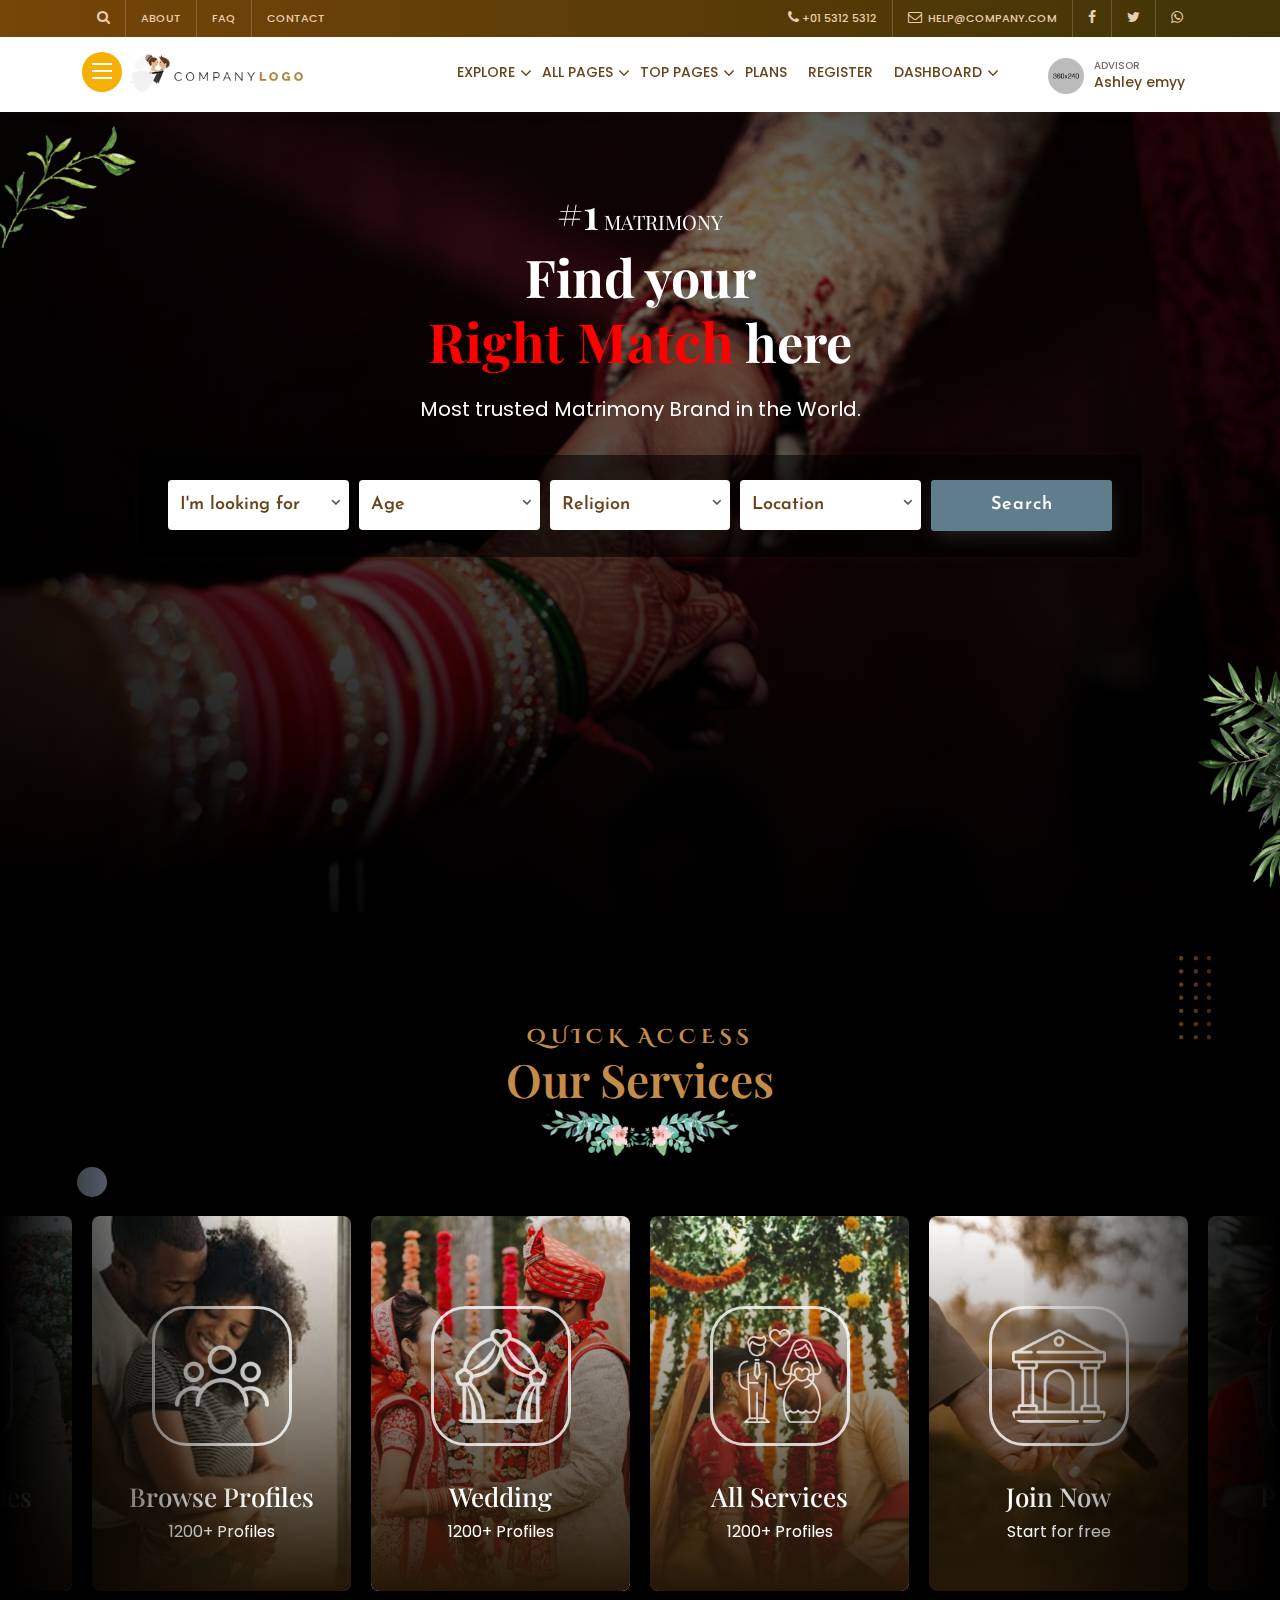
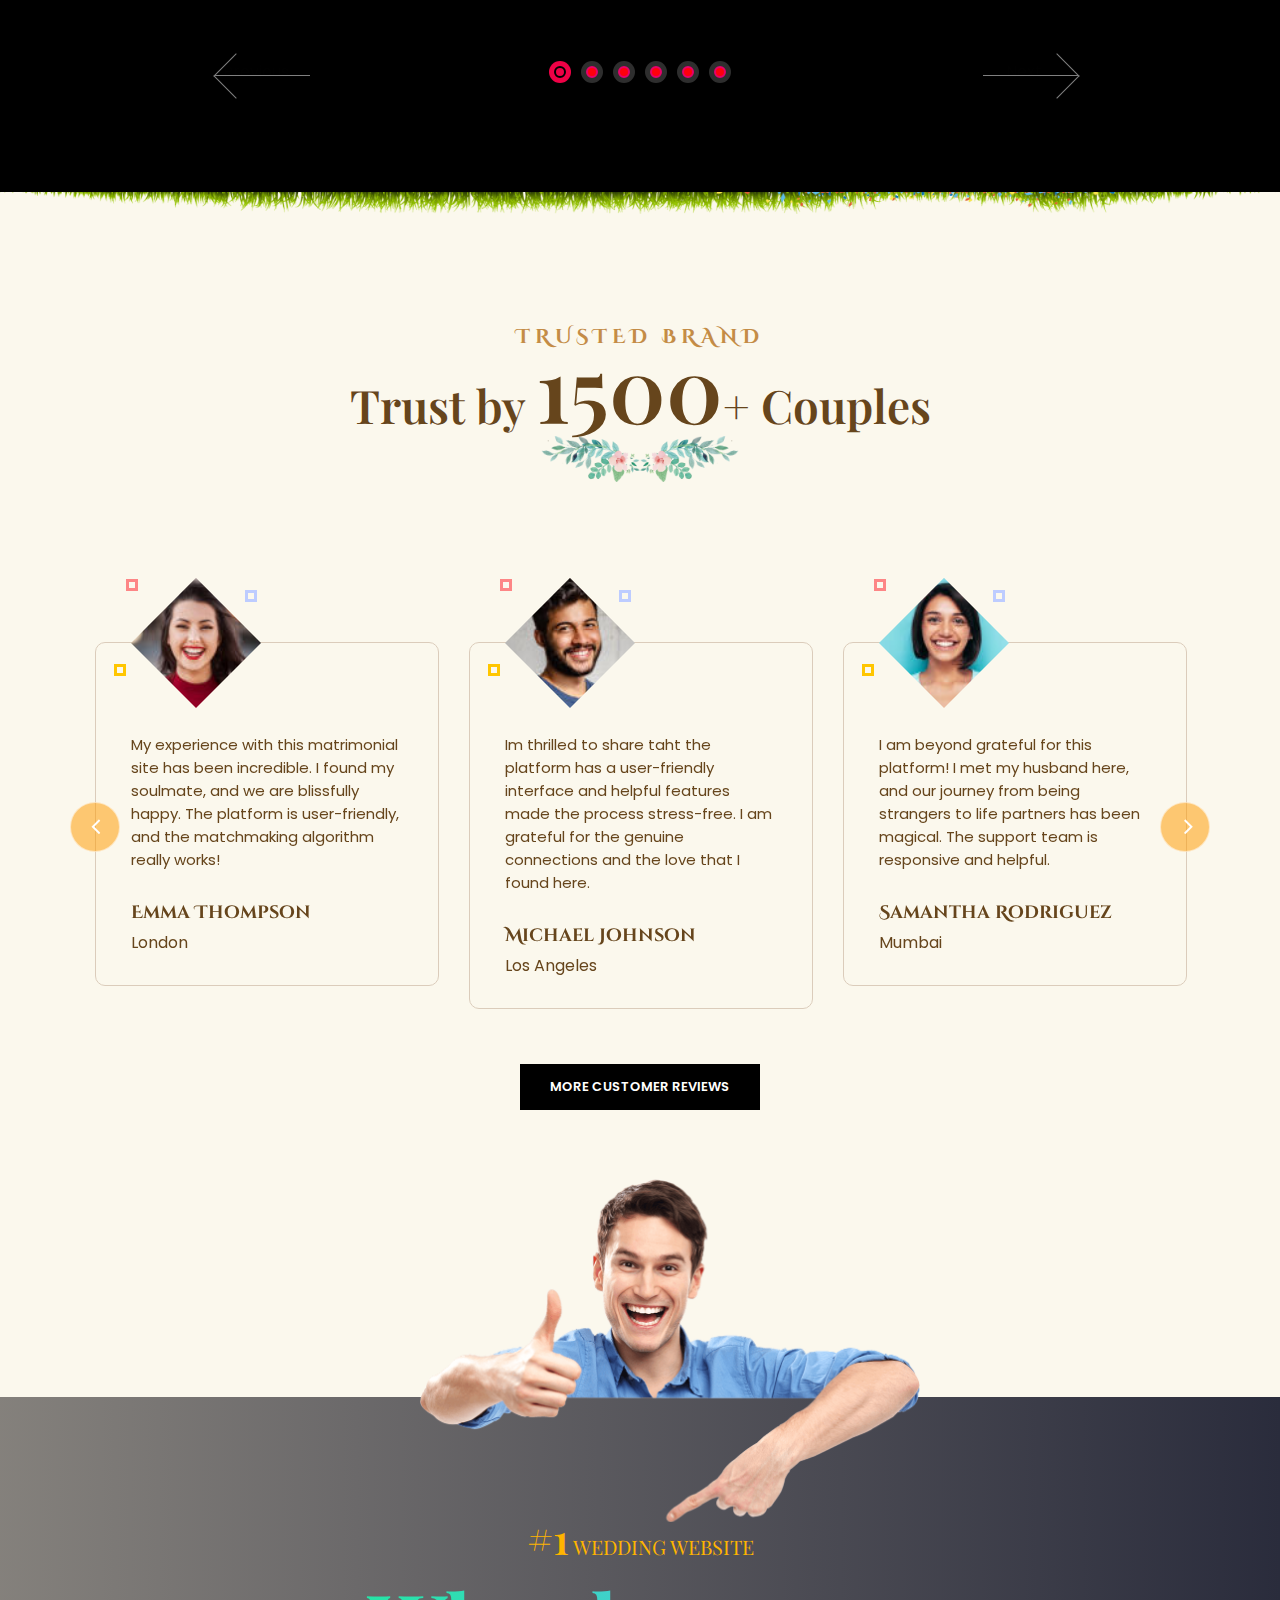
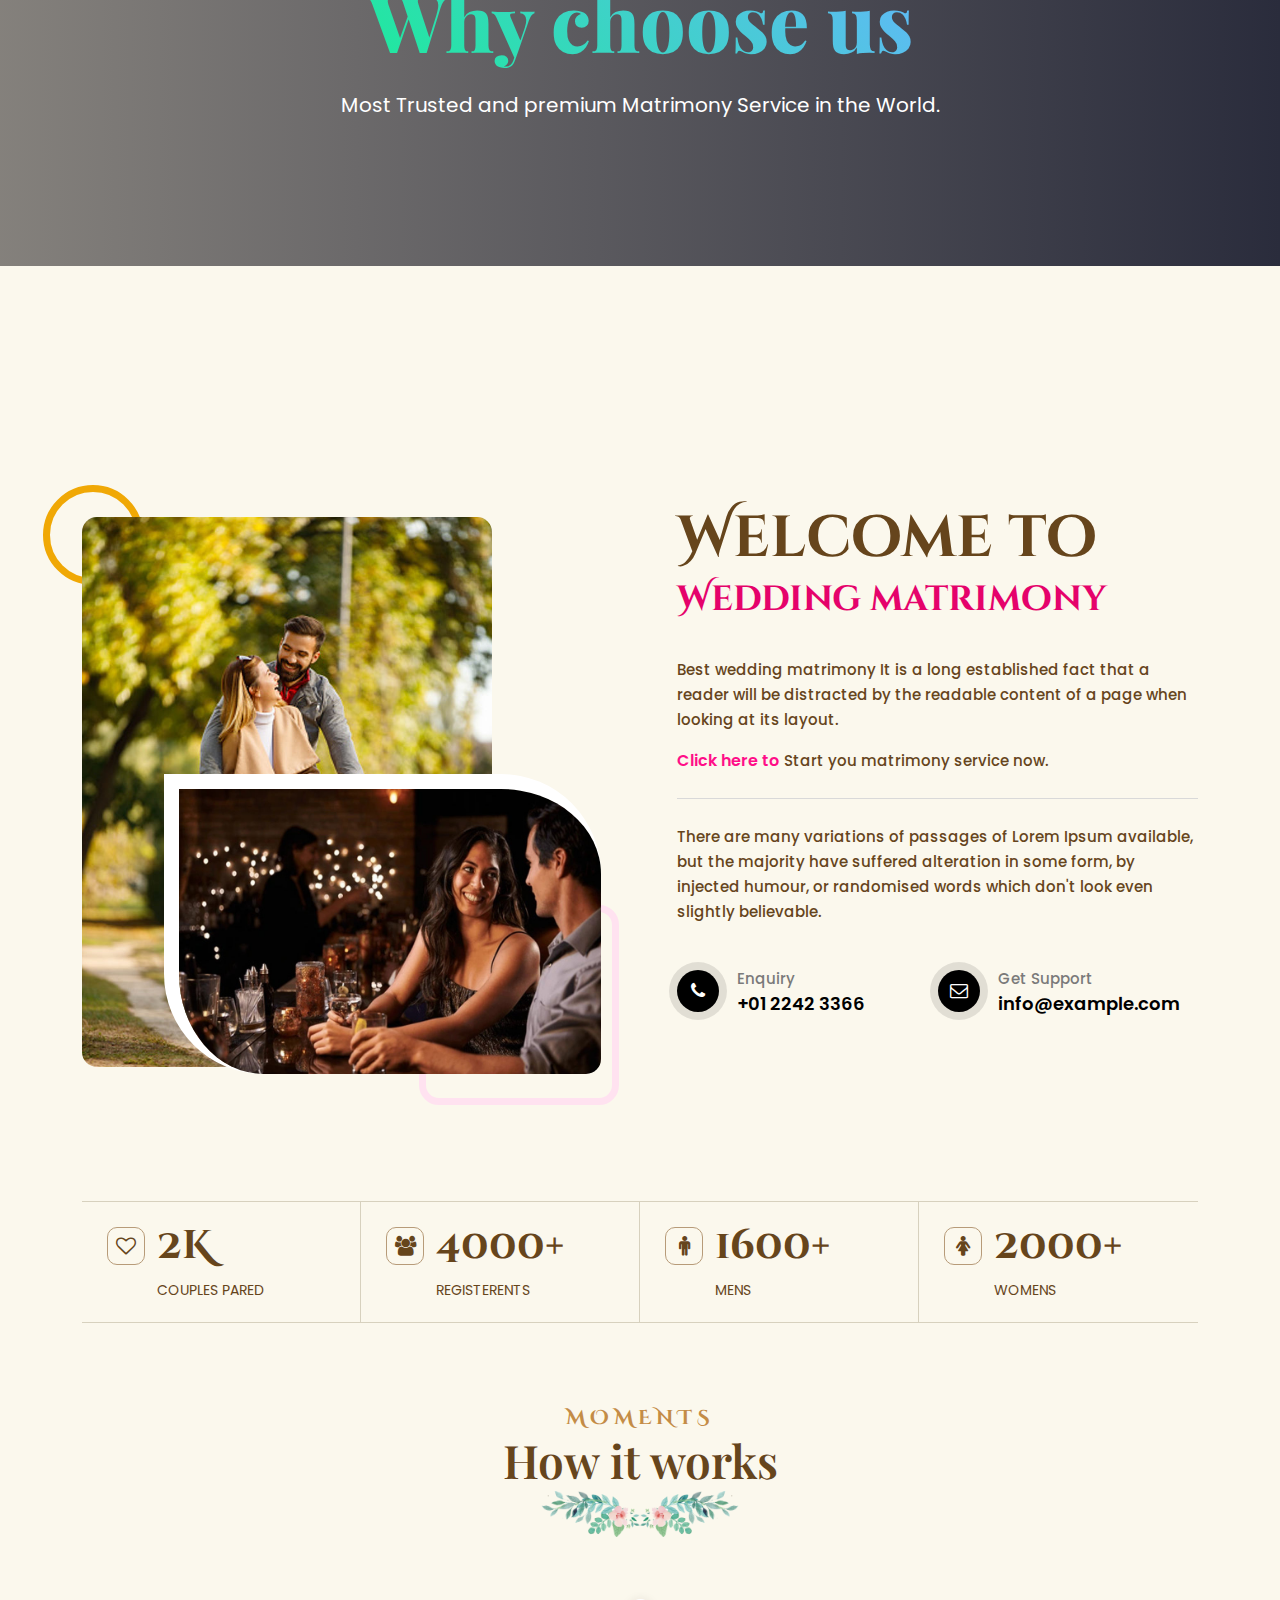
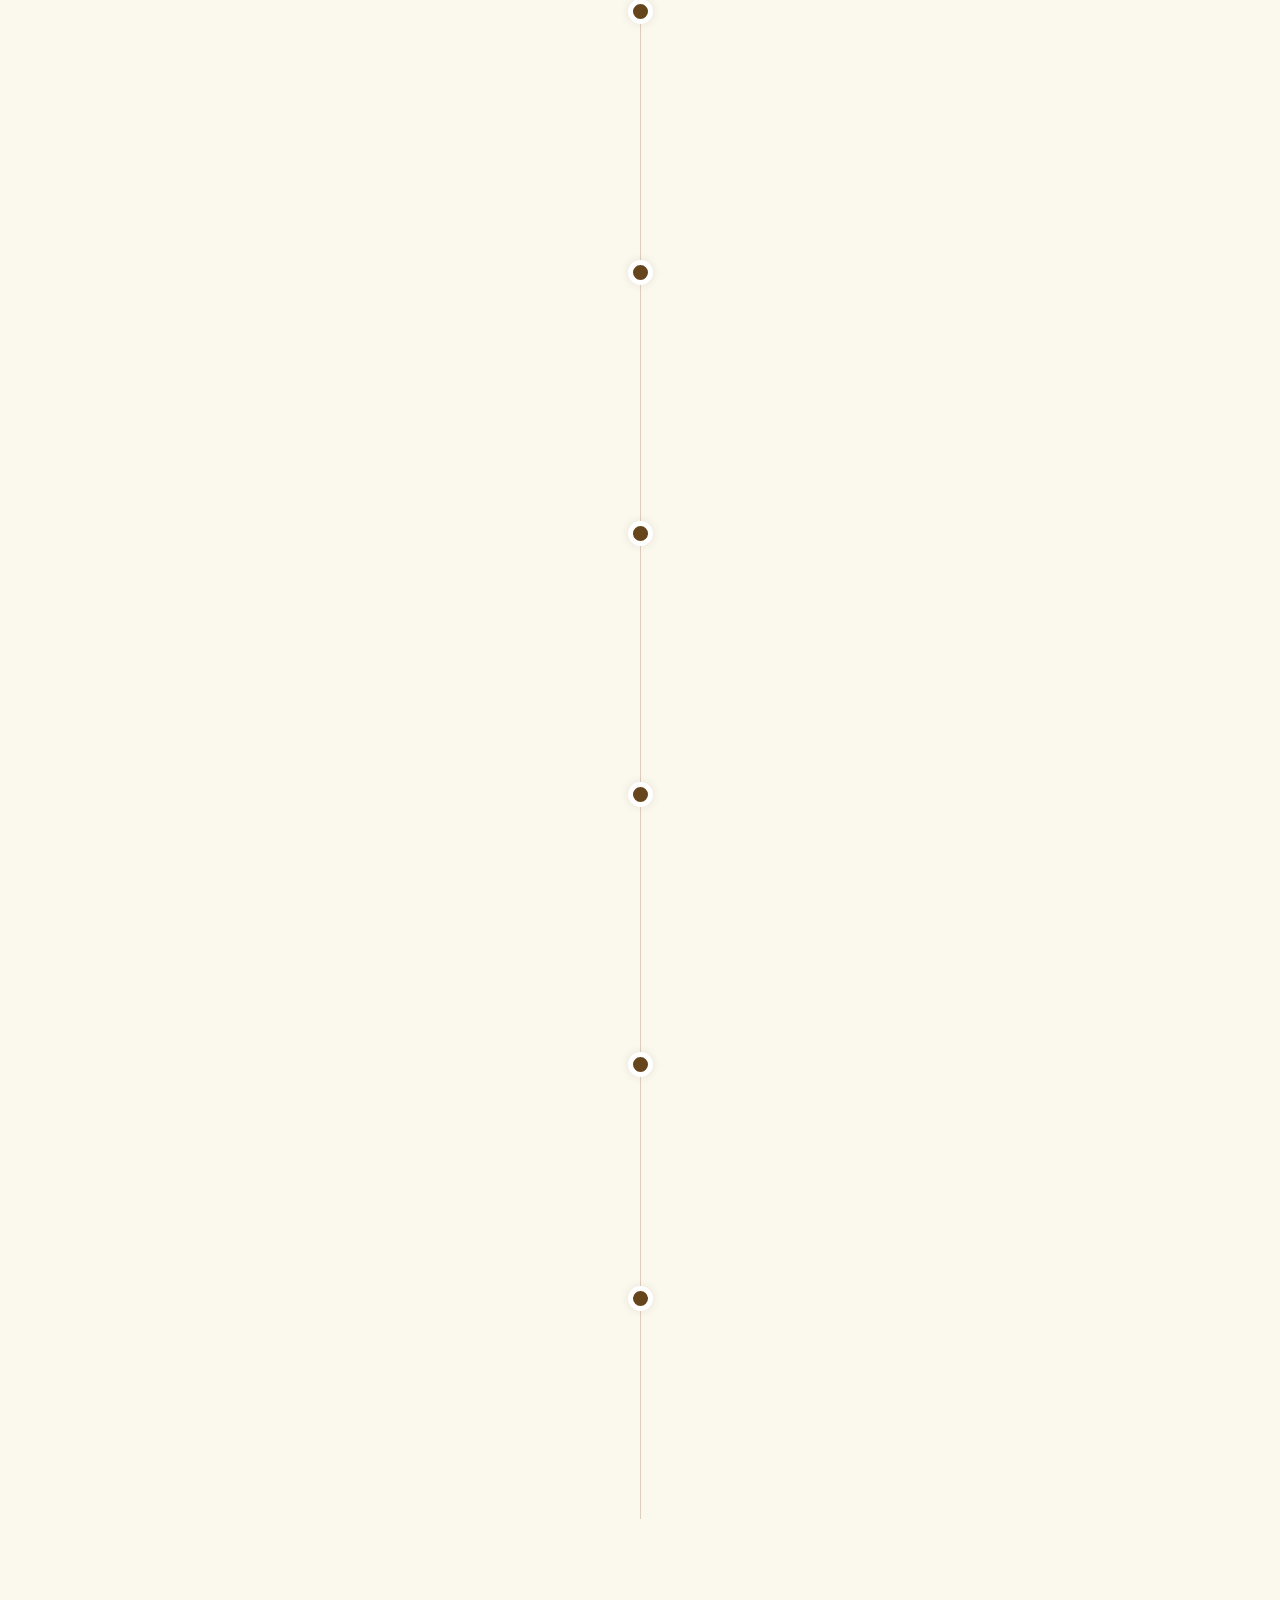
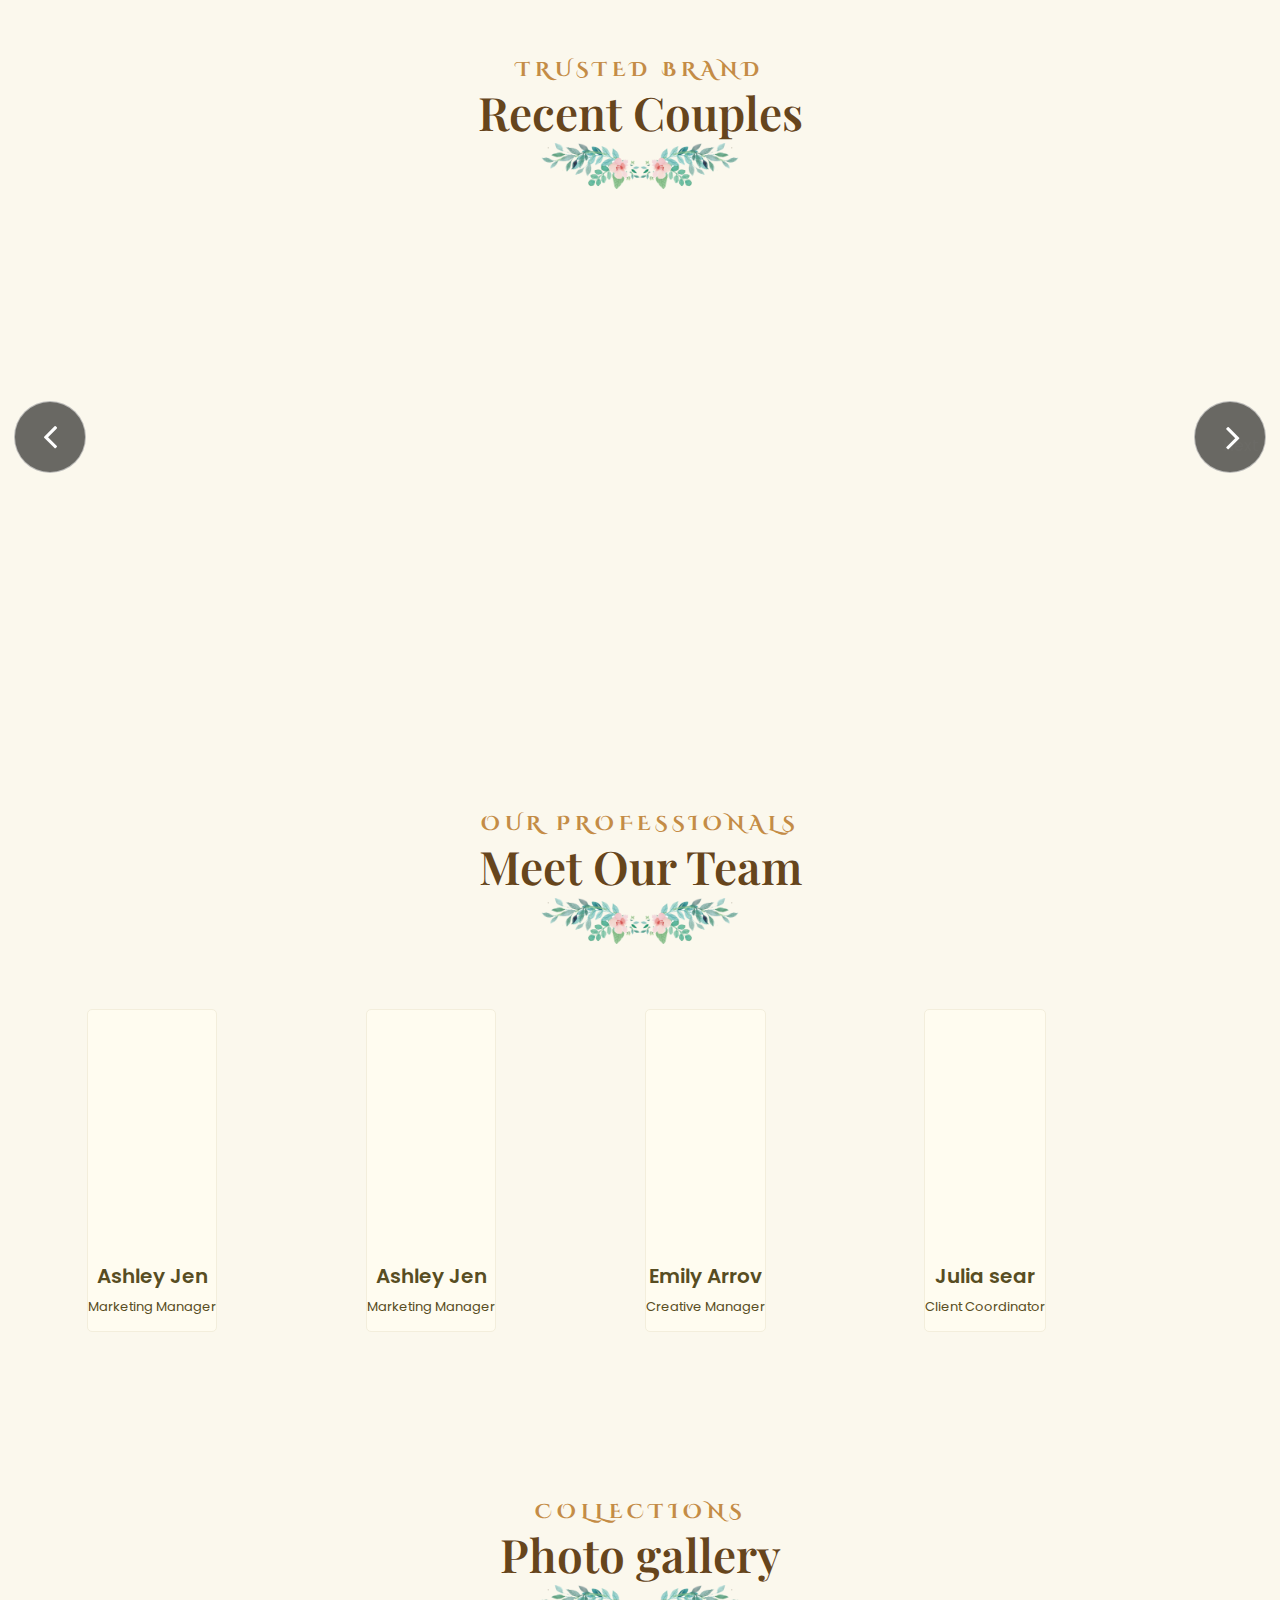
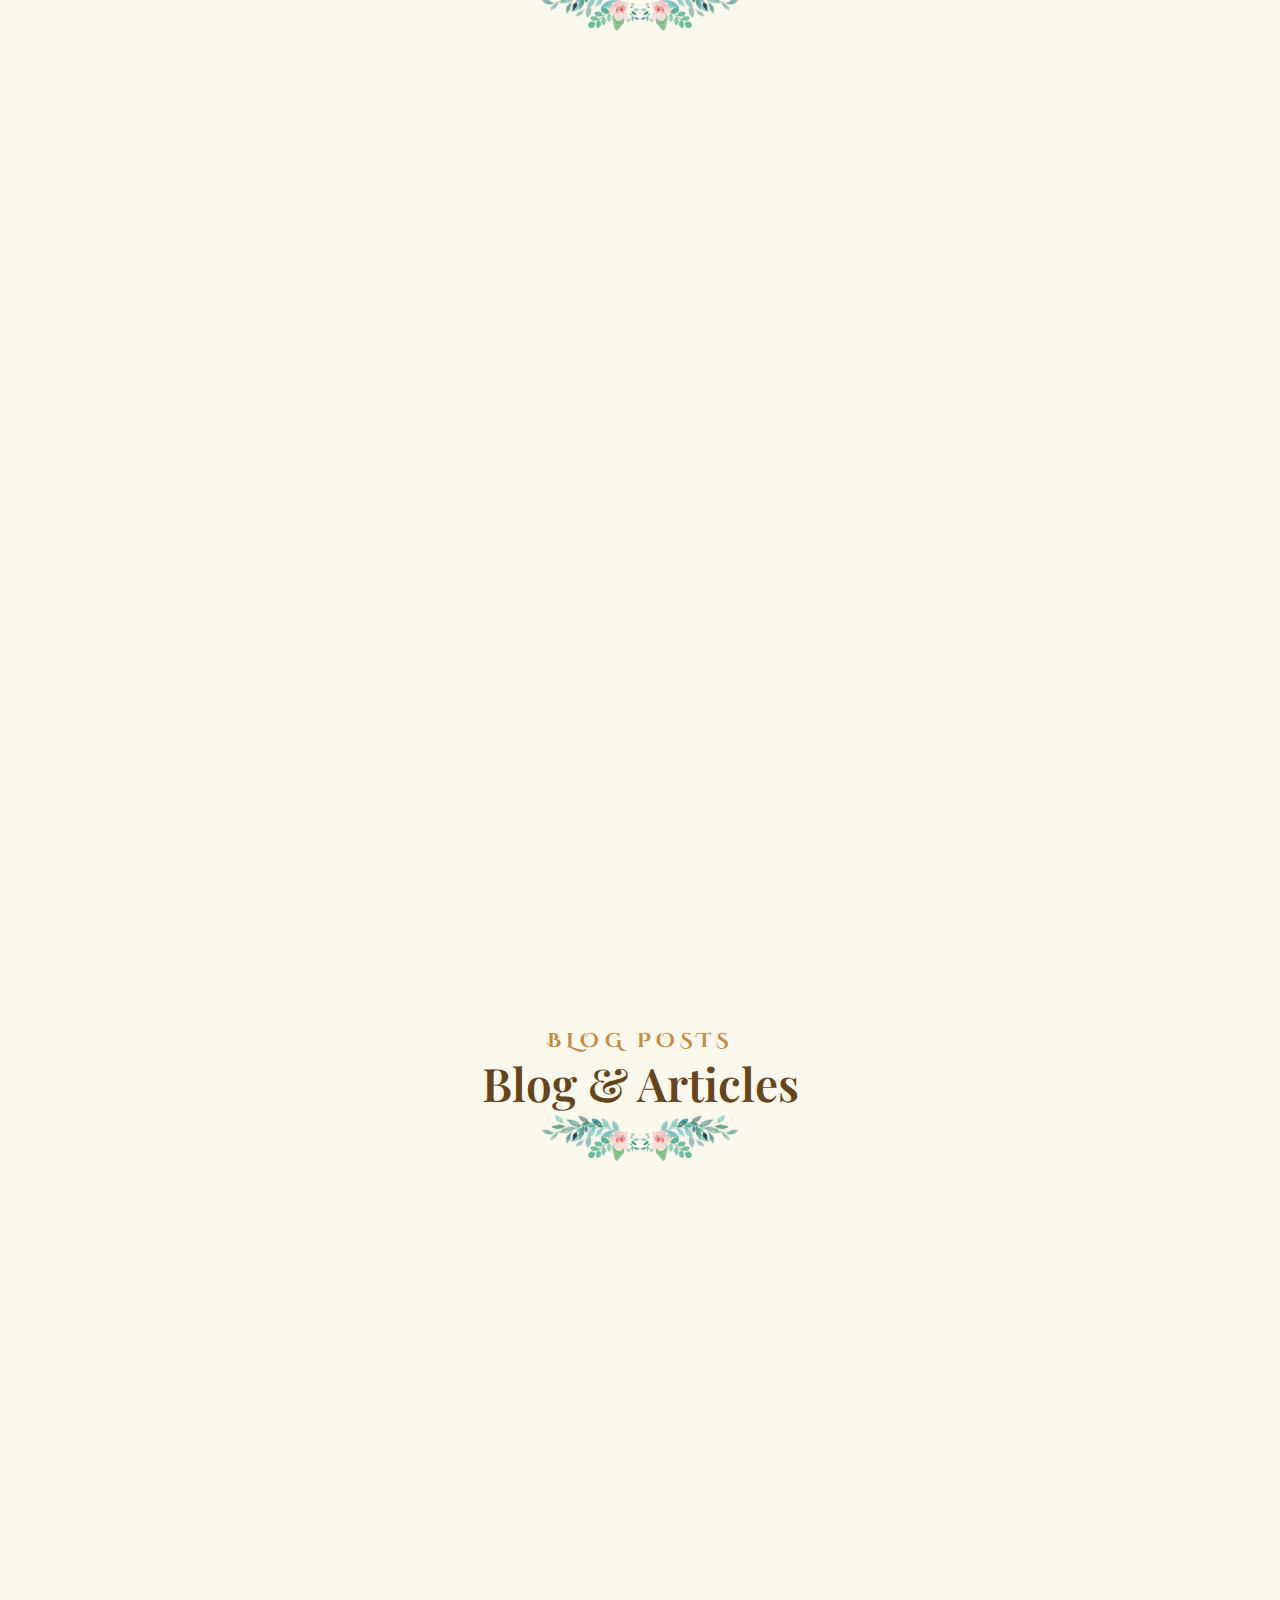
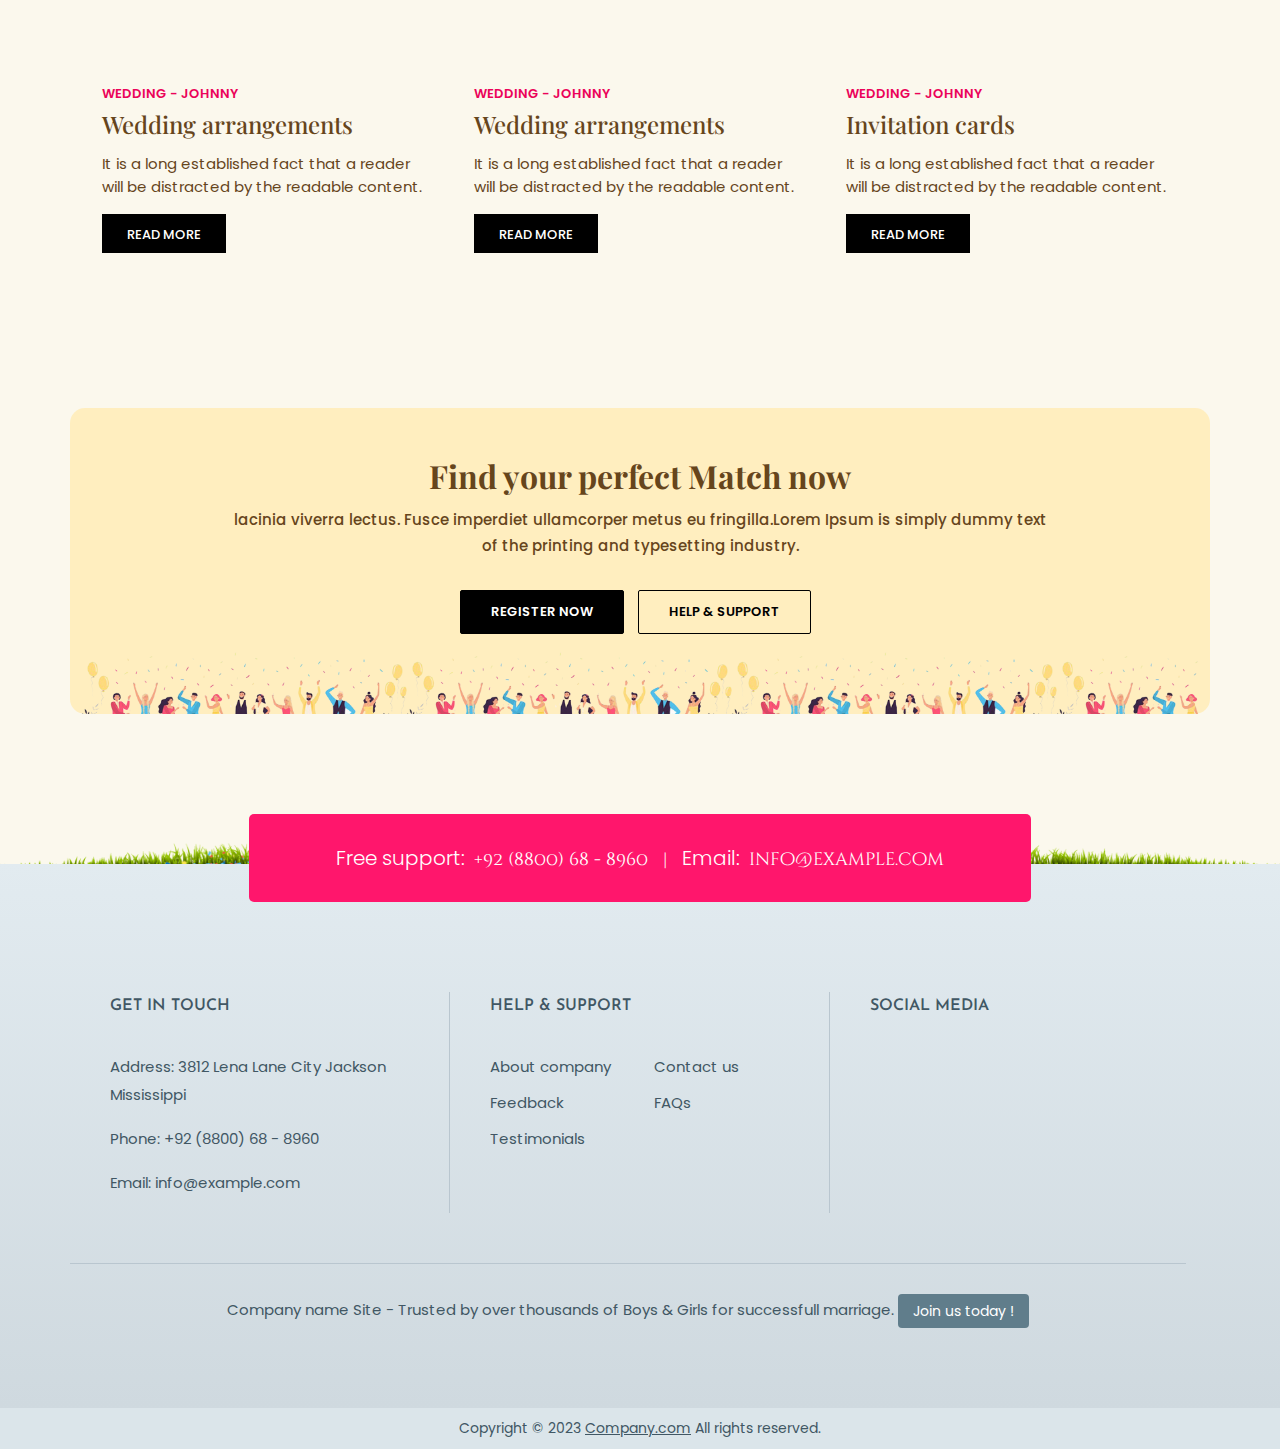
==== commit 8eb93104: "add content" ====
--- a/index.html
+++ b/index.html
@@ -603,12 +603,12 @@
                 <ul class="ban-sli">
                     <li>
                         <div class="image">
-                            <img src="images/ban-bg.jpg" alt="" loading="lazy">
+                            <img src="images/wedding.jpg" alt="" loading="lazy">
                         </div>
                     </li>
                     <li>
                         <div class="image">
-                            <img src="images/banner.jpg" alt="" loading="lazy">
+                            <img src="images/banner-bg.jpg" alt="" loading="lazy">
                         </div>
                     </li>
                 </ul>
@@ -678,7 +678,7 @@
                                 </div>
                             </li>
                             <li>
-                                <div class="wow fadeInUp hacc hacc3" data-wow-delay="0.3s">
+                                <div class="wow fadeInUp hacc hacc5" data-wow-delay="0.3s">
                                     <div class="con">
                                         <img src="images/icon/photo-camera.png" alt="" loading="lazy">
                                         <h4>Photo gallery</h4>
@@ -688,7 +688,7 @@
                                 </div>
                             </li>
                             <li>
-                                <div class="wow fadeInUp hacc hacc4" data-wow-delay="0.4s">
+                                <div class="wow fadeInUp hacc hacc6" data-wow-delay="0.4s">
                                     <div class="con">
                                         <img src="images/icon/cake.png" alt="" loading="lazy">
                                         <h4>Blog & Articles</h4>
@@ -721,57 +721,53 @@
                             <li>
                                 <div class="cus-revi-box">
                                     <div class="revi-im">
-                                        <img src="images/user/1.jpg" alt="" loading="lazy">
+                                        <img src="images/user/user-2.jpg" alt="" loading="lazy">
                                         <i class="cir-com cir-1"></i>
                                         <i class="cir-com cir-2"></i>
                                         <i class="cir-com cir-3"></i>
                                     </div>
-                                    <p>Lorem Ipsum is simply dummy text of the printing and typesetting industry. Lorem
-                                        Ipsum has been the industry's standard dummy text ever since the 1500s, </p>
-                                    <h5>Jack danial</h5>
-                                    <span>New york</span>
+                                    <p>My experience with this matrimonial site has been incredible. I found my soulmate, and we are blissfully happy. The platform is user-friendly, and the matchmaking algorithm really works!</p>
+                                    <h5>Emma Thompson</h5>
+                                    <span>London</span>
                                 </div>
                             </li>
                             <li>
                                 <div class="cus-revi-box">
                                     <div class="revi-im">
-                                        <img src="images/user/2.jpg" alt="" loading="lazy">
+                                        <img src="images/user/user-1.jpg" alt="" loading="lazy">
                                         <i class="cir-com cir-1"></i>
                                         <i class="cir-com cir-2"></i>
                                         <i class="cir-com cir-3"></i>
                                     </div>
-                                    <p>Lorem Ipsum is simply dummy text of the printing and typesetting industry. Lorem
-                                        Ipsum has been the industry's standard dummy text ever since the 1500s, </p>
-                                    <h5>Jack danial</h5>
-                                    <span>New york</span>
+                                    <p>Im thrilled to share taht the platform has a user-friendly interface and helpful features made the process stress-free. I am grateful for the genuine connections and the love that I found here.</p>
+                                    <h5>Michael Johnson</h5>
+                                    <span>Los Angeles</span>
                                 </div>
                             </li>
                             <li>
                                 <div class="cus-revi-box">
                                     <div class="revi-im">
-                                        <img src="images/user/3.jpg" alt="" loading="lazy">
+                                        <img src="images/user/user-3.jpg" alt="" loading="lazy">
                                         <i class="cir-com cir-1"></i>
                                         <i class="cir-com cir-2"></i>
                                         <i class="cir-com cir-3"></i>
                                     </div>
-                                    <p>Lorem Ipsum is simply dummy text of the printing and typesetting industry. Lorem
-                                        Ipsum has been the industry's standard dummy text ever since the 1500s, </p>
-                                    <h5>Jack danial</h5>
-                                    <span>New york</span>
+                                    <p>I am beyond grateful for this platform! I met my husband here, and our journey from being strangers to life partners has been magical. The support team is responsive and helpful.</p>
+                                    <h5>Samantha Rodriguez</h5>
+                                    <span>Mumbai</span>
                                 </div>
                             </li>
                             <li>
                                 <div class="cus-revi-box">
                                     <div class="revi-im">
-                                        <img src="images/user/5.jpg" alt="" loading="lazy">
+                                        <img src="images/user/user-4.jpg" alt="" loading="lazy">
                                         <i class="cir-com cir-1"></i>
                                         <i class="cir-com cir-2"></i>
                                         <i class="cir-com cir-3"></i>
                                     </div>
-                                    <p>Lorem Ipsum is simply dummy text of the printing and typesetting industry. Lorem
-                                        Ipsum has been the industry's standard dummy text ever since the 1500s, </p>
-                                    <h5>Jack danial</h5>
-                                    <span>New york</span>
+                                    <p>Sadly, my experience was disappointing. The matches suggested did not align with my preferences, and the response time from the customer support team was slow. Hoping for improvements in the future.</p>
+                                    <h5>Alexander Smith</h5>
+                                    <span>Sydney</span>
                                 </div>
                             </li>
                         </ul>
@@ -783,6 +779,7 @@
             </div>
         </div>
     </section>
+    
     <!-- END -->
 
     <!-- BANNER -->
@@ -850,8 +847,8 @@
                     <div class="col-lg-6">
                         <div class="ab-wel-lhs">
                             <span class="ab-wel-3"></span>
-                            <img src="images/about/1.jpg" alt="" loading="lazy" class="ab-wel-1">
-                            <img src="images/couples/20.jpg" alt="" loading="lazy" class="ab-wel-2">
+                            <img src="images/about/about-1.jpg" alt="" loading="lazy" class="ab-wel-1">
+                            <img src="images/about/about-2.jpg" alt="" loading="lazy" class="ab-wel-2">
                             <span class="ab-wel-4"></span>
                         </div>
                     </div>
@@ -964,8 +961,7 @@
                                         data-ani="animate__fadeInUp">
                                         <h5>Register</h5>
                                         <span>Timing: 7:00 PM</span>
-                                        <p>Lorem Ipsum is simply dummy text of the printing and typesetting industry.
-                                            Lorem Ipsum has been the industry's standard dummy text ever.</p>
+                                        <p>Create your account on our matrimonial site. It's quick, easy, and the first step towards finding your life partner.</p>
                                     </div>
                                 </div>
                             </li>
@@ -975,8 +971,7 @@
                                         data-ani="animate__fadeInUp">
                                         <h5>Find your Match</h5>
                                         <span>Timing: 7:00 PM</span>
-                                        <p>Lorem Ipsum is simply dummy text of the printing and typesetting industry.
-                                            Lorem Ipsum has been the industry's standard dummy text ever.</p>
+                                        <p>Browse through profiles and use our advanced search features to find someone who matches your preferences and interests.</p>
                                     </div>
                                     <div class="tline-im animate animate__animated animate__slow"
                                         data-ani="animate__fadeInUp">
@@ -994,8 +989,7 @@
                                         data-ani="animate__fadeInUp">
                                         <h5>Send Interest</h5>
                                         <span>Timing: 7:00 PM</span>
-                                        <p>Lorem Ipsum is simply dummy text of the printing and typesetting industry.
-                                            Lorem Ipsum has been the industry's standard dummy text ever.</p>
+                                        <p>Show your interest in someone by sending them a 'like' or 'interest.' It's the first step towards connecting with potential matches.</p>
                                     </div>
                                 </div>
                             </li>
@@ -1005,8 +999,7 @@
                                         data-ani="animate__fadeInUp">
                                         <h5>Get Profile Information</h5>
                                         <span>Timing: 7:00 PM</span>
-                                        <p>Lorem Ipsum is simply dummy text of the printing and typesetting industry.
-                                            Lorem Ipsum has been the industry's standard dummy text ever.</p>
+                                        <p>Receive detailed information about your potential match, including their background, interests, and preferences.</p>
                                     </div>
                                     <div class="tline-im animate animate__animated animate__slow"
                                         data-ani="animate__fadeInUp">
@@ -1024,8 +1017,7 @@
                                         data-ani="animate__fadeInUp">
                                         <h5>Start Meetups</h5>
                                         <span>Timing: 7:00 PM</span>
-                                        <p>Lorem Ipsum is simply dummy text of the printing and typesetting industry.
-                                            Lorem Ipsum has been the industry's standard dummy text ever.</p>
+                                        <p>Initiate conversations, get to know each other better, and plan meetups to strengthen your connection.</p>
                                     </div>
                                 </div>
                             </li>
@@ -1035,8 +1027,7 @@
                                         data-ani="animate__fadeInUp">
                                         <h5>Getting Marriage</h5>
                                         <span>Timing: 7:00 PM</span>
-                                        <p>Lorem Ipsum is simply dummy text of the printing and typesetting industry.
-                                            Lorem Ipsum has been the industry's standard dummy text ever.</p>
+                                        <p>Congratulations! After successful interactions and finding compatibility, take the next step towards a beautiful journey together – getting married.</p>
                                     </div>
                                     <div class="tline-im animate animate__animated animate__slow"
                                         data-ani="animate__fadeInUp">
@@ -1050,6 +1041,7 @@
             </div>
         </div>
     </section>
+    
     <!-- END -->
 
     <!-- RECENT COUPLES -->
@@ -1070,7 +1062,7 @@
                     <li>
                         <div class="hom-coup-box">
                             <span class="leaf"></span>
-                            <img src="images/couples/6.jpg" alt="" loading="lazy">
+                            <img src="images/couples/couple-3.jpg" alt="" loading="lazy">
                             <div class="bx">
                                 <h4>Dany & July <span>New York</span></h4>
                                 <a href="wedding-video.html" class="sml-cta cta-dark">View more</a>
@@ -1080,7 +1072,7 @@
                     <li>
                         <div class="hom-coup-box">
                             <span class="leaf"></span>
-                            <img src="images/couples/7.jpg" alt="" loading="lazy">
+                            <img src="images/couples/couple-4.jpg" alt="" loading="lazy">
                             <div class="bx">
                                 <h4>Dany & July <span>New York</span></h4>
                                 <a href="wedding-video.html" class="sml-cta cta-dark">View more</a>
@@ -1090,7 +1082,7 @@
                     <li>
                         <div class="hom-coup-box">
                             <span class="leaf"></span>
-                            <img src="images/couples/8.jpg" alt="" loading="lazy">
+                            <img src="images/couples/couple-5.jpg" alt="" loading="lazy">
                             <div class="bx">
                                 <h4>Dany & July <span>New York</span></h4>
                                 <a href="wedding-video.html" class="sml-cta cta-dark">View more</a>
@@ -1100,7 +1092,7 @@
                     <li>
                         <div class="hom-coup-box">
                             <span class="leaf"></span>
-                            <img src="images/couples/9.jpg" alt="" loading="lazy">
+                            <img src="images/couples/couple-6.jpg" alt="" loading="lazy">
                             <div class="bx">
                                 <h4>Dany & July <span>New York</span></h4>
                                 <a href="wedding-video.html" class="sml-cta cta-dark">View more</a>
@@ -1110,7 +1102,7 @@
                     <li>
                         <div class="hom-coup-box">
                             <span class="leaf"></span>
-                            <img src="images/couples/10.jpg" alt="" loading="lazy">
+                            <img src="images/couples/couple-7.jpg" style="object-position: 20%;" alt="" loading="lazy">
                             <div class="bx">
                                 <h4>Dany & July <span>New York</span></h4>
                                 <a href="wedding-video.html" class="sml-cta cta-dark">View more</a>
@@ -1120,7 +1112,7 @@
                     <li>
                         <div class="hom-coup-box">
                             <span class="leaf"></span>
-                            <img src="images/couples/3.jpg" alt="" loading="lazy">
+                            <img src="images/couples/couple-8.jpg" alt="" loading="lazy">
                             <div class="bx">
                                 <h4>Dany & July <span>New York</span></h4>
                                 <a href="wedding-video.html" class="sml-cta cta-dark">View more</a>
@@ -1130,7 +1122,7 @@
                     <li>
                         <div class="hom-coup-box">
                             <span class="leaf"></span>
-                            <img src="images/couples/4.jpg" alt="" loading="lazy">
+                            <img src="images/couples/couple-9.jpg" alt="" loading="lazy">
                             <div class="bx">
                                 <h4>Dany & July <span>New York</span></h4>
                                 <a href="wedding-video.html" class="sml-cta cta-dark">View more</a>
@@ -1140,7 +1132,7 @@
                     <li>
                         <div class="hom-coup-box">
                             <span class="leaf"></span>
-                            <img src="images/couples/5.jpg" alt="" loading="lazy">
+                            <img src="images/couples/couple-10.jpg" alt="" loading="lazy">
                             <div class="bx">
                                 <h4>Dany & July <span>New York</span></h4>
                                 <a href="wedding.html" class="sml-cta cta-dark">View more</a>
--- a/css/style.css
+++ b/css/style.css
@@ -2207,19 +2207,25 @@
 }
 
 .home-acces ul li div.hacc1 {
-    background-image: url("../images/couples/1.jpg");
+    background-image: url("../images/couples/couple-2.jpg");
 }
 
 .home-acces ul li div.hacc2 {
-    background-image: url("../images/couples/2.jpg");
+    background-image: url("../images/couples/wedding-2.jpg");
 }
 
 .home-acces ul li div.hacc3 {
-    background-image: url("../images/couples/11.jpg");
+    background-image: url("../images/couples/wedding.png");
 }
 
 .home-acces ul li div.hacc4 {
-    background-image: url("../images/couples/4.jpg");
+    background-image: url("../images/couples/join-now.jpg");
+}
+.home-acces ul li div.hacc5 {
+    background-image: url("../images/couples/couple.jpg");
+}
+.home-acces ul li div.hacc6 {
+    background-image: url("../images/couples/blog.jpg");
 }
 
 .home-acces ul li div.hacc .con {
